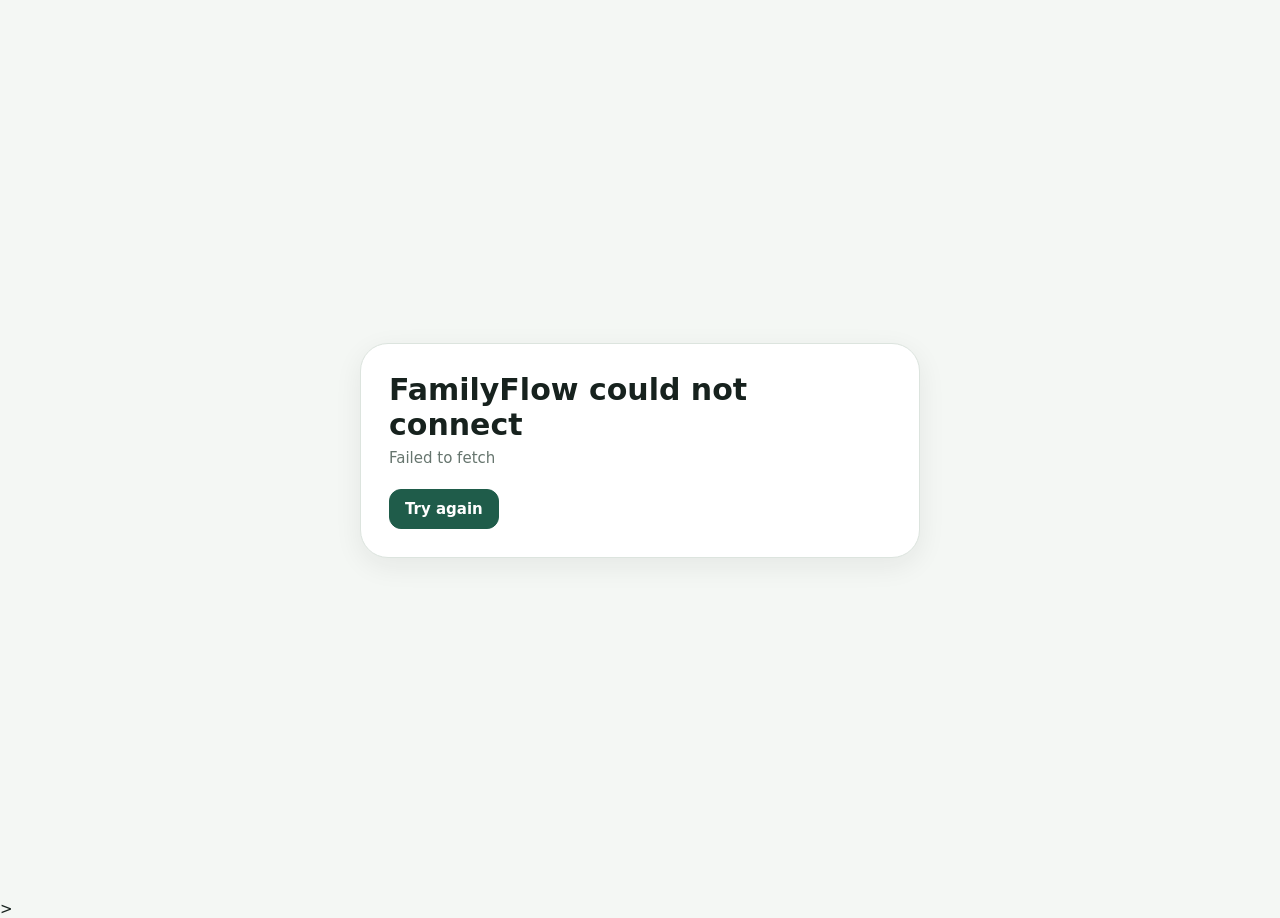
==== docs/index.html @ eef1bbb7 "Connect FamilyFlow to Supabase accounts pins and points" ====
<!doctype html>
<html lang="en">
<head>
<meta charset="utf-8">
<meta name="viewport" content="width=device-width,initial-scale=1,viewport-fit=cover">
<meta name="theme-color" content="#1f5c4a">
<meta name="description" content="FamilyFlow — family tasks, rewards and planning.">
<title>FamilyFlow</title>
<style>
:root{--bg:#f4f7f4;--card:#fff;--soft:#e8eee9;--text:#17221e;--muted:#66756e;--line:#dce4de;--brand:#1f5c4a;--brand2:#dcebe4;--danger:#b43a30;--warn:#a56b08;--shadow:0 8px 28px #17221e12;--r:18px}
[data-theme=dark]{--bg:#0e1613;--card:#16211d;--soft:#1e2c27;--text:#e7eee9;--muted:#9aaba3;--line:#2b3a34;--brand:#65c7a2;--brand2:#193b30;--shadow:0 8px 28px #0008}
*{box-sizing:border-box}body{margin:0;background:var(--bg);color:var(--text);font:15px system-ui,-apple-system,Segoe UI,Roboto,sans-serif}button,input,select,textarea{font:inherit;color:inherit}button{cursor:pointer}a{color:inherit}.app{min-height:100vh}.layout{display:grid;grid-template-columns:250px 1fr;min-height:100vh}.side{background:var(--card);border-right:1px solid var(--line);padding:22px 14px;position:sticky;top:0;height:100vh}.logo{display:flex;align-items:center;gap:10px;font-weight:800;font-size:19px;padding:6px 10px 22px}.logo i{display:grid;place-items:center;width:34px;height:34px;border-radius:11px;background:var(--brand);color:#fff;font-style:normal}.nav{display:grid;gap:5px}.nav button{border:0;background:transparent;padding:12px;border-radius:12px;text-align:left;font-weight:650;color:var(--muted)}.nav button.active,.nav button:hover{background:var(--brand2);color:var(--brand)}.side-bottom{position:absolute;bottom:20px;left:14px;right:14px}.main{width:min(1100px,100%);padding:24px 28px 70px;margin:auto}.mobile-nav{display:none}.top{display:flex;justify-content:space-between;align-items:center;gap:12px;margin-bottom:18px}.title h1{font-size:30px;margin:0}.title p{margin:5px 0;color:var(--muted)}.actions{display:flex;gap:8px;flex-wrap:wrap}.btn{border:1px solid var(--line);background:var(--card);padding:10px 15px;border-radius:12px;font-weight:700}.btn.primary{background:var(--brand);border-color:var(--brand);color:#fff}.btn.ghost{background:transparent}.btn.danger{background:var(--danger);border-color:var(--danger);color:#fff}.grid{display:grid;gap:14px}.stats{grid-template-columns:repeat(4,1fr)}.card{background:var(--card);border:1px solid var(--line);border-radius:var(--r);padding:17px;box-shadow:var(--shadow)}.stat b{display:block;font-size:27px}.stat span{color:var(--muted)}.hero{background:var(--brand);color:#fff;border-radius:24px;padding:24px;display:grid;grid-template-columns:1fr auto;gap:20px;align-items:center;margin-bottom:15px}.hero .btn{background:#fff;color:var(--brand);border-color:#fff;justify-self:start;width:auto;white-space:nowrap}.hero h2{font-size:32px;margin:4px 0}.hero p{color:#d9eee5}.progress{height:10px;background:#ffffff25;border-radius:99px;overflow:hidden;margin-top:15px}.progress i{display:block;height:100%;background:#fff;border-radius:99px}.section{margin-top:24px}.section-head{display:flex;justify-content:space-between;align-items:center;margin-bottom:10px}.section-head h2{font-size:19px;margin:0}.tasks{display:grid;gap:9px}.task{display:grid;grid-template-columns:auto 1fr auto;gap:12px;align-items:start;padding:13px;border:1px solid var(--line);border-left:5px solid var(--c,var(--line));border-radius:15px;background:var(--card)}.task.done{opacity:.65}.task.done .task-name{text-decoration:line-through}.check{width:27px;height:27px;border-radius:50%;border:2px solid var(--muted);background:transparent;color:transparent}.check.on{background:var(--brand);border-color:var(--brand);color:#fff}.task-name{font-weight:750}.desc{color:var(--muted);margin-top:3px}.meta{display:flex;gap:6px;flex-wrap:wrap;margin-top:8px}.badge{font-size:11px;font-weight:750;padding:4px 8px;border-radius:99px;background:var(--soft);color:var(--muted)}.high{background:#f8dfdc;color:#a52e26}.medium{background:#f8ecd1;color:#8a5c08}.low{background:#e2e8f3;color:#405c8e}.over{background:#f8dfdc;color:#a52e26}.task-actions{display:flex;gap:4px}.icon{border:0;background:transparent;padding:7px;border-radius:9px}.icon:hover{background:var(--soft)}.members{grid-template-columns:repeat(3,1fr)}.member{border:1px solid var(--line);border-top:5px solid var(--c);padding:16px;border-radius:15px;background:var(--card)}.member-head{display:flex;gap:11px;align-items:center}.avatar{width:44px;height:44px;border-radius:50%;display:grid;place-items:center;background:var(--c);color:#fff;font-weight:800}.member h3{margin:0}.member small{color:var(--muted)}.member-nums{display:grid;grid-template-columns:1fr 1fr;gap:7px;margin-top:13px}.member-nums span{background:var(--soft);padding:8px;border-radius:10px}.member-nums b{font-size:19px}.member-nums small{display:block}.filters{display:grid;grid-template-columns:2fr repeat(4,1fr);gap:8px;margin-bottom:13px}.input,.select,.textarea{width:100%;padding:11px 12px;border:1px solid var(--line);background:var(--card);border-radius:11px}.textarea{min-height:90px;resize:vertical}.calendar{display:grid;grid-template-columns:repeat(7,1fr);gap:7px}.day{min-height:100px;background:var(--card);border:1px solid var(--line);border-radius:12px;padding:8px}.day strong{display:block}.day.today{outline:2px solid var(--brand)}.mini{font-size:11px;margin-top:6px;padding:5px 6px;border-radius:7px;background:var(--brand2);overflow:hidden;white-space:nowrap;text-overflow:ellipsis}.feed{display:grid;gap:9px}.feed-item{display:flex;gap:10px;padding:11px;border-bottom:1px solid var(--line)}.reward{display:flex;align-items:center;justify-content:space-between;gap:12px}.reward strong{display:block}.reward small{color:var(--muted)}.points{font-size:24px;font-weight:850;color:var(--brand)}.empty{padding:26px;text-align:center;color:var(--muted);border:1px dashed var(--line);border-radius:16px;background:var(--card);font-weight:600}.modal{position:fixed;inset:0;background:#0007;display:grid;place-items:center;padding:15px;z-index:10}.modal>form,.modal>div{width:min(560px,100%);max-height:90vh;overflow:auto;background:var(--card);border-radius:20px;padding:20px;box-shadow:0 20px 70px #0006}.modal[hidden]{display:none}.modal-head{display:flex;justify-content:space-between;align-items:center;margin-bottom:15px}.modal h2{margin:0}.fields{display:grid;gap:12px}.row{display:grid;grid-template-columns:1fr 1fr;gap:10px}.label{font-size:13px;font-weight:700;color:var(--muted);display:block;margin-bottom:5px}.modal-foot{display:flex;justify-content:flex-end;gap:8px;margin-top:17px}.toast{position:fixed;bottom:20px;left:50%;transform:translateX(-50%);background:var(--text);color:var(--bg);padding:10px 16px;border-radius:99px;z-index:20;font-weight:700}.profile-screen{min-height:100vh;display:grid;place-items:center;padding:24px;background:var(--bg)}.profile-box{width:min(560px,100%);background:var(--card);border:1px solid var(--line);border-radius:28px;padding:28px;box-shadow:var(--shadow)}.profile-brand{display:flex;align-items:center;gap:10px;font-weight:850;font-size:22px;margin-bottom:28px}.profile-brand i{display:grid;place-items:center;width:42px;height:42px;border-radius:13px;background:var(--brand);color:#fff;font-style:normal}.profile-box h1{font-size:30px;margin:0 0 7px}.profile-box>p{color:var(--muted);margin:0 0 22px}.profile-grid{display:grid;grid-template-columns:repeat(2,1fr);gap:10px}.profile-choice{border:1px solid var(--line);background:var(--card);border-radius:18px;padding:14px;text-align:left;display:flex;align-items:center;gap:12px}.profile-choice:hover{border-color:var(--brand);background:var(--brand2)}.profile-choice .avatar{flex:0 0 46px}.profile-choice b{display:block}.profile-choice small{color:var(--muted)}.current-member{display:inline-flex;align-items:center;gap:7px;padding:7px 10px;border:1px solid var(--line);border-radius:999px;background:var(--card);font-weight:750}.current-member .avatar{width:28px;height:28px;font-size:12px}.profile-switch{border:0;background:transparent;color:var(--brand);font-weight:750;padding:5px}.hide{display:none!important}
@media(max-width:850px){.layout{display:block}.side{display:none}.main{padding:16px 14px 90px}.mobile-nav{display:grid;position:fixed;bottom:0;left:0;right:0;z-index:8;grid-template-columns:repeat(5,1fr);background:var(--card);border-top:1px solid var(--line);padding:6px}.mobile-nav button{border:0;background:transparent;color:var(--muted);padding:8px 2px;font-size:11px;font-weight:700}.mobile-nav button.active{color:var(--brand)}.stats{grid-template-columns:1fr 1fr}.members{grid-template-columns:1fr 1fr}.filters{grid-template-columns:1fr 1fr}.filters input{grid-column:1/-1}.hero{grid-template-columns:1fr}.calendar{grid-template-columns:repeat(2,1fr)}.day{min-height:85px}.title h1{font-size:25px}.task{grid-template-columns:auto 1fr}.task-actions{grid-column:2}.row{grid-template-columns:1fr}}
@media(max-width:520px){.members{grid-template-columns:1fr}.stats{grid-template-columns:1fr 1fr}.hero h2{font-size:26px}.calendar{grid-template-columns:1fr 1fr}.top{align-items:flex-start}}
</style>
</head>
<body>
<div id="app"></div>
<div id="modal" class="modal" hidden></div>
<div id="toast" class="toast hide"></div>
<script>
(()=> {
  const SB_URL='https://jsjiysgwymeuugjipyil.supabase.co';
  const SB_KEY='sb_publishable_NGo65OXNEWzmJqSBy9KGuw_kwFQMDAq';
  const SESSION_KEY='familyflow-session';
  const peopleColors=['#2d7a61','#b85b50','#4c6f9f','#8b6a32','#76559a','#3f8290'];
  const nav=[['dashboard','⌂','Dashboard'],['tasks','✓','Tasks'],['family','♧','Family'],['stats','★','Achievements'],['settings','⚙','Settings']];
  let view=location.hash.slice(2)||'dashboard', data=null, members=[], current=null, filter={q:'',status:'all'}, loading=false;

  async function rpc(name,args){
    const r=await fetch(SB_URL+'/rest/v1/rpc/'+name,{method:'POST',headers:{apikey:SB_KEY,'Content-Type':'application/json'},body:JSON.stringify(args||{})});
    const j=await r.json().catch(()=>({}));
    if(!r.ok) throw new Error(j.message||j.error_description||j.hint||'Request failed');
    return j;
  }
  function esc(v){return String(v==null?'':v).replace(/[&<>"]/g,ch=>({'&':'&amp;','<':'&lt;','>':'&gt;','"':'&quot;'}[ch]))}
  function showToast(s){const t=document.getElementById('toast');t.textContent=s;t.classList.remove('hide');setTimeout(()=>t.classList.add('hide'),2800)}
  function avatar(name,i){return '<span class="avatar" style="--c:'+peopleColors[i%peopleColors.length]+'">'+esc((name||'?')[0])+'</span>'}
  function memberById(id){return members.find(x=>x.id===id)||{id:'',name:'Unknown',initialized:false}}
  function fmtDate(v){return v?new Date(v).toLocaleDateString(undefined,{month:'short',day:'numeric',year:'numeric'}):'No date'}
  function today(){return new Date().toISOString().slice(0,10)}
  function getToken(){return sessionStorage.getItem(SESSION_KEY)}
  function setToken(t){if(t)sessionStorage.setItem(SESSION_KEY,t);else sessionStorage.removeItem(SESSION_KEY)}
  async function loadMembers(){members=await rpc('ff_list_members',{});}
  async function loadDashboard(){data=await rpc('ff_dashboard',{p_token:getToken()});current=data.member}
  function go(v){view=v;location.hash='#/'+v;render()}

  function profileScreen(){
    return '<main class="profile-screen"><section class="profile-box"><div class="profile-brand"><i>✓</i>FamilyFlow</div><h1>Who is using FamilyFlow?</h1><p>Select your profile. Your account has its own PIN, points, achievements and task history.</p><div class="profile-grid">'+members.map((m,i)=>'<button class="profile-choice" data-member="'+m.id+'">'+avatar(m.name,i)+'<span><b>'+esc(m.name)+'</b><small>'+(m.initialized?'Enter PIN to sign in':'Create your PIN')+'</small></span></button>').join('')+'</div></section></main>';
  }
  function pinScreen(m){
    const first=!m.initialized;
    return '<main class="profile-screen"><section class="profile-box"><button class="btn ghost" data-act="back-members">← Change member</button><div class="profile-brand" style="margin-top:18px">'+avatar(m.name,members.indexOf(m))+'<span>'+esc(m.name)+'</span></div><h1>'+(first?'Create your PIN':'Enter your PIN')+'</h1><p>'+(first?'Choose a 4–8 digit PIN. You will start with 50 points.':'Enter your personal PIN to open your FamilyFlow account.')+'</p><form id="pinform"><input class="input" name="pin" type="password" inputmode="numeric" pattern="[0-9]{4,8}" minlength="4" maxlength="8" autocomplete="'+(first?'new-password':'current-password')+'" placeholder="4–8 digit PIN" required><div class="modal-foot"><button class="btn primary">'+(first?'Create account':'Log in')+'</button></div></form></section></main>';
  }

  function taskCard(t,actions){
    const ass=memberById(t.assignee_id), asg=memberById(t.assigner_id), i=Math.max(0,members.findIndex(m=>m.id===t.assignee_id));
    const done=t.status==='completed', rejected=t.status==='rejected';
    return '<article class="task '+(done||rejected?'done':'')+'" style="--c:'+peopleColors[i]+'"><div class="check '+(done?'on':'')+'">'+(done?'✓':rejected?'×':'')+'</div><div><div class="task-name">'+esc(t.title)+'</div>'+(t.description?'<div class="desc">'+esc(t.description)+'</div>':'')+'<div class="meta"><span class="badge">'+esc(t.priority||'medium')+'</span><span class="badge">'+esc(t.category||'General')+'</span><span class="badge">From: '+esc(asg.name)+'</span><span class="badge">To: '+esc(ass.name)+'</span>'+(t.due_date?'<span class="badge">'+esc(t.due_date)+'</span>':'')+(done?'<span class="badge">Completed</span>':'')+(rejected?'<span class="badge">Rejected</span>':'')+'</div></div>'+(actions||'')+'</article>';
  }

  function dashboard(){
    const mine=data.assigned_to_me||[], assigned=data.assigned_by_me||[], hist=data.history||[], a=data.achievements||{}, points=data.member.points||0;
    const completed=a.completed||0, rejected=a.rejected||0, assignedCount=a.assigned||0;
    return '<div class="hero"><div><p>Welcome back, '+esc(data.member.name)+'</p><h2>Your FamilyFlow</h2><p>'+points+' points · '+completed+' completed · '+rejected+' rejected</p><div class="progress"><i style="width:'+Math.min(100,completed*10)+'%"></i></div></div><button class="btn" data-act="add">＋ Assign task</button></div>'+
      '<div class="grid stats"><div class="card stat"><b>'+points+'</b><span>My points</span></div><div class="card stat"><b>'+mine.length+'</b><span>Assigned to me</span></div><div class="card stat"><b>'+assigned.length+'</b><span>Assigned by me</span></div><div class="card stat"><b>'+assignedCount+'</b><span>Total assigned</span></div></div>'+
      '<div class="section"><div class="section-head"><h2>Tasks assigned to me</h2><button class="btn" data-nav="tasks">View all</button></div><div class="tasks">'+(mine.length?mine.map(t=>taskCard(t,'<div class="task-actions"><button class="btn primary" data-act="complete" data-id="'+t.id+'">✓ Done</button><button class="btn danger" data-act="reject" data-id="'+t.id+'">Reject</button></div>')).join(''):'<div class="empty">No tasks are currently assigned to you.</div>')+'</div></div>'+
      '<div class="section"><div class="section-head"><h2>Tasks I assigned</h2></div><div class="tasks">'+(assigned.length?assigned.map(t=>taskCard(t,'<div class="task-actions"><button class="icon" data-act="delete" data-id="'+t.id+'">×</button></div>')).join(''):'<div class="empty">You have not assigned any pending tasks.</div>')+'</div></div>'+
      '<div class="section"><div class="section-head"><h2>My achievements</h2></div><div class="grid stats"><div class="card stat"><b>'+completed+'</b><span>Tasks completed</span></div><div class="card stat"><b>'+rejected+'</b><span>Tasks rejected</span></div><div class="card stat"><b>'+a.finished_points+'</b><span>Points earned from work</span></div><div class="card stat"><b>'+hist.length+'</b><span>History items</span></div></div></div>';
  }

  function tasks(){
    let mine=data.assigned_to_me||[], assigned=data.assigned_by_me||[];
    if(filter.q){const q=filter.q.toLowerCase();mine=mine.filter(t=>t.title.toLowerCase().includes(q));assigned=assigned.filter(t=>t.title.toLowerCase().includes(q))}
    return '<div class="filters"><input class="input" id="search" placeholder="Search your tasks..." value="'+esc(filter.q)+'"><select class="select" id="tasktab"><option value="mine">Assigned to me</option><option value="assigned">Assigned by me</option></select></div><div id="tasklist"></div>';
  }
  function family(){
    return '<div class="grid members">'+members.map((m,i)=>'<div class="member" style="--c:'+peopleColors[i%peopleColors.length]+'"><div class="member-head">'+avatar(m.name,i)+'<div><h3>'+esc(m.name)+'</h3><small>'+(m.id===current.id?'Current member':'Family member')+'</small></div></div><div class="member-nums"><span><b>'+(m.id===current.id?data.member.points:'—')+'</b><small>points</small></span><span><b>'+(m.id===current.id?(data.achievements?.completed||0):'—')+'</b><small>completed</small></span></div></div>').join('')+'</div>';
  }
  function stats(){
    const a=data.achievements||{},tx=data.transactions||[];
    return '<div class="grid stats"><div class="card stat"><b>'+data.member.points+'</b><span>Current points</span></div><div class="card stat"><b>'+(a.completed||0)+'</b><span>Completed</span></div><div class="card stat"><b>'+(a.rejected||0)+'</b><span>Rejected</span></div><div class="card stat"><b>'+(a.finished_points||0)+'</b><span>Earned from tasks</span></div></div><div class="section"><div class="section-head"><h2>Points history</h2></div><div class="card feed">'+(tx.length?tx.map(x=>'<div class="feed-item"><div class="points">'+(x.to_name===current.name?'+':'−')+x.amount+'</div><div><b>'+esc(x.reason==='task_completed'?'Task completed':'Task rejected')+'</b><div class="desc">'+esc(x.from_name||'')+' → '+esc(x.to_name||'')+' · '+fmtDate(x.created_at)+'</div></div></div>').join(''):'<div class="empty">No points transactions yet.</div>')+'</div></div>';
  }
  function settings(){return '<div class="grid"><div class="card"><h2>Account</h2><p class="desc">Signed in as <b>'+esc(current.name)+'</b>.</p><button class="btn danger" data-act="logout">Log out</button></div><div class="card"><h2>Security</h2><p class="desc">Your PIN is stored as a secure hash in the backend. It is never displayed here.</p></div><div class="card"><h2>Family profiles</h2><p class="desc">Occupation/profession descriptions remain removed.</p></div></div>'}

  function shell(body){
    const ci=Math.max(0,members.findIndex(m=>m.id===current.id));
    return '<div class="layout"><aside class="side"><div class="logo"><i>✓</i>FamilyFlow</div><div class="nav">'+nav.map(n=>'<button class="'+(view===n[0]?'active':'')+'" data-nav="'+n[0]+'">'+n[1]+' &nbsp; '+n[2]+'</button>').join('')+'</div><div class="side-bottom"><button class="btn primary" style="width:100%" data-act="add">＋ Assign task</button></div></aside><main class="main"><header class="top"><div class="title"><h1>'+(nav.find(n=>n[0]===view)||nav[0])[2]+'</h1><p>'+new Date().toLocaleDateString(undefined,{weekday:'long',month:'long',day:'numeric'})+'</p></div><div class="actions"><div class="current-member">'+avatar(current.name,ci)+'<span>'+esc(current.name)+'</span><button class="profile-switch" data-act="switch-member">Switch</button></div><button class="btn" data-act="theme">☾</button><button class="btn primary" data-act="add">＋ Assign task</button></div></header>'+body+'</main></div><nav class="mobile-nav">'+nav.map(n=>'<button class="'+(view===n[0]?'active':'')+'" data-nav="'+n[0]+'">'+n[1]+'<br>'+n[2]+'</button>').join('')+'</nav>';
  }

  function render(){
    if(!members.length){document.getElementById('app').innerHTML='<main class="profile-screen"><section class="profile-box"><h1>Loading FamilyFlow…</h1></section></main>';return}
    if(!getToken()){document.getElementById('app').innerHTML=current&&current._pinScreen?pinScreen(current):profileScreen();return}
    document.documentElement.dataset.theme=localStorage.getItem('familyflow-theme')==='dark'?'dark':'light';
    let body=view==='dashboard'?dashboard():view==='tasks'?tasks():view==='family'?family():view==='stats'?stats():settings();
    document.getElementById('app').innerHTML=shell(body);
    if(view==='tasks')renderTaskList();
  }
  function renderTaskList(){
    const el=document.getElementById('tasklist'),tab=document.getElementById('tasktab');if(!el)return;
    let arr=tab&&tab.value==='assigned'?(data.assigned_by_me||[]):(data.assigned_to_me||[]);
    if(filter.q){const q=filter.q.toLowerCase();arr=arr.filter(t=>(t.title||'').toLowerCase().includes(q))}
    el.innerHTML='<div class="tasks">'+(arr.length?arr.map(t=>taskCard(t,tab&&tab.value==='mine'?'<div class="task-actions"><button class="btn primary" data-act="complete" data-id="'+t.id+'">✓ Done</button><button class="btn danger" data-act="reject" data-id="'+t.id+'">Reject</button></div>':'')).join(''):'<div class="empty">No matching tasks.</div>')+'</div>';
  }

  function modal(){
    const opts=members.filter(m=>m.id!==current.id).map(m=>'<option value="'+m.id+'">'+esc(m.name)+'</option>').join('');
    document.getElementById('modal').innerHTML='<form id="taskform"><div class="modal-head"><h2>Assign a task</h2><button type="button" class="icon" data-act="close">×</button></div><div class="fields"><div><label class="label">Task title</label><input class="input" name="title" required></div><div><label class="label">Description</label><textarea class="textarea" name="description"></textarea></div><div class="row"><div><label class="label">Assign to</label><select class="select" name="assignee" required>'+opts+'</select></div><div><label class="label">Priority</label><select class="select" name="priority"><option>high</option><option selected>medium</option><option>low</option></select></div></div><div class="row"><div><label class="label">Due date</label><input class="input" type="date" name="due" value="'+today()+'"></div><div><label class="label">Category</label><select class="select" name="category"><option>Chores</option><option>School</option><option>Study</option><option>Home</option><option>Shopping</option><option>Other</option></select></div></div><div class="card"><b>Point rule</b><div class="desc">Completing this task transfers 10 points from you to the member who completes it. Rejecting transfers 10 points from the rejecting member back to you.</div></div></div><div class="modal-foot"><button type="button" class="btn" data-act="close">Cancel</button><button class="btn primary">Assign task</button></div></form>';
    document.getElementById('modal').hidden=false;
  }

  document.addEventListener('click',async e=>{
    const pc=e.target.closest('[data-member]');
    if(pc){current=members.find(m=>m.id===pc.dataset.member);current._pinScreen=true;render();return}
    const navb=e.target.closest('[data-nav]');if(navb){go(navb.dataset.nav);return}
    const b=e.target.closest('[data-act]');if(!b)return;
    const a=b.dataset.act,id=b.dataset.id;
    try{
      if(a==='back-members'){current=null;render()}
      else if(a==='close'){document.getElementById('modal').hidden=true}
      else if(a==='add'){modal()}
      else if(a==='switch-member'){setToken(null);current=null;data=null;render()}
      else if(a==='logout'){await rpc('ff_logout',{p_token:getToken()});setToken(null);current=null;data=null;render()}
      else if(a==='theme'){const d=document.documentElement.dataset.theme==='dark'?'light':'dark';localStorage.setItem('familyflow-theme',d);render()}
      else if(a==='complete'){if(!confirm('Complete this task? 10 points will move from the person who assigned it to you.'))return;await rpc('ff_complete_task',{p_token:getToken(),p_task_id:id});await loadDashboard();render();showToast('Task completed — 10 points added to you.')}
      else if(a==='reject'){if(!confirm('Reject this task? You will give 10 points to the person who assigned it.'))return;await rpc('ff_reject_task',{p_token:getToken(),p_task_id:id});await loadDashboard();render();showToast('Task rejected — 10 points transferred.')}
      else if(a==='delete'){if(!confirm('Delete this pending task?'))return;await rpc('ff_delete_task',{p_token:getToken(),p_task_id:id});await loadDashboard();render();showToast('Task deleted.')}
    }catch(err){showToast(err.message)}
  });

  document.addEventListener('submit',async e=>{
    if(e.target.id==='pinform'){
      e.preventDefault();const pin=String(new FormData(e.target).get('pin')).trim();
      try{const r=current._pinScreen&&current.initialized?await rpc('ff_login_member',{p_member_id:current.id,p_pin:pin}):current._pinScreen?await rpc('ff_register_member',{p_member_id:current.id,p_pin:pin}):null;setToken(r.token);current=r.member;delete current._pinScreen;await loadDashboard();render();showToast(r.member.points===50?'Welcome — 50 starting points added.':'Welcome back!')}catch(err){showToast(err.message)}
    }
    if(e.target.id==='taskform'){
      e.preventDefault();const f=new FormData(e.target);
      try{await rpc('ff_create_task',{p_token:getToken(),p_title:String(f.get('title')).trim(),p_description:String(f.get('description')||''),p_assignee_id:String(f.get('assignee')),p_due_date:String(f.get('due')||'')||null,p_priority:String(f.get('priority')),p_category:String(f.get('category'))});document.getElementById('modal').hidden=true;await loadDashboard();render();showToast('Task assigned.')}catch(err){showToast(err.message)}
    }
  });

  document.addEventListener('input',e=>{if(e.target.id==='search'){filter.q=e.target.value;renderTaskList()}})
  document.addEventListener('change',e=>{if(e.target.id==='tasktab')renderTaskList()});
  window.addEventListener('hashchange',()=>{view=location.hash.slice(2)||'dashboard';render()});

  (async()=>{
    try{
      await loadMembers();
      const token=getToken();
      if(token){try{await loadDashboard()}catch(e){setToken(null);data=null;current=null}}
      render();
    }catch(e){document.getElementById('app').innerHTML='<main class="profile-screen"><section class="profile-box"><h1>FamilyFlow could not connect</h1><p class="desc">'+esc(e.message)+'</p><button class="btn primary" onclick="location.reload()">Try again</button></section></main>'}
  })();
})();
</script>>
</body>
</html>
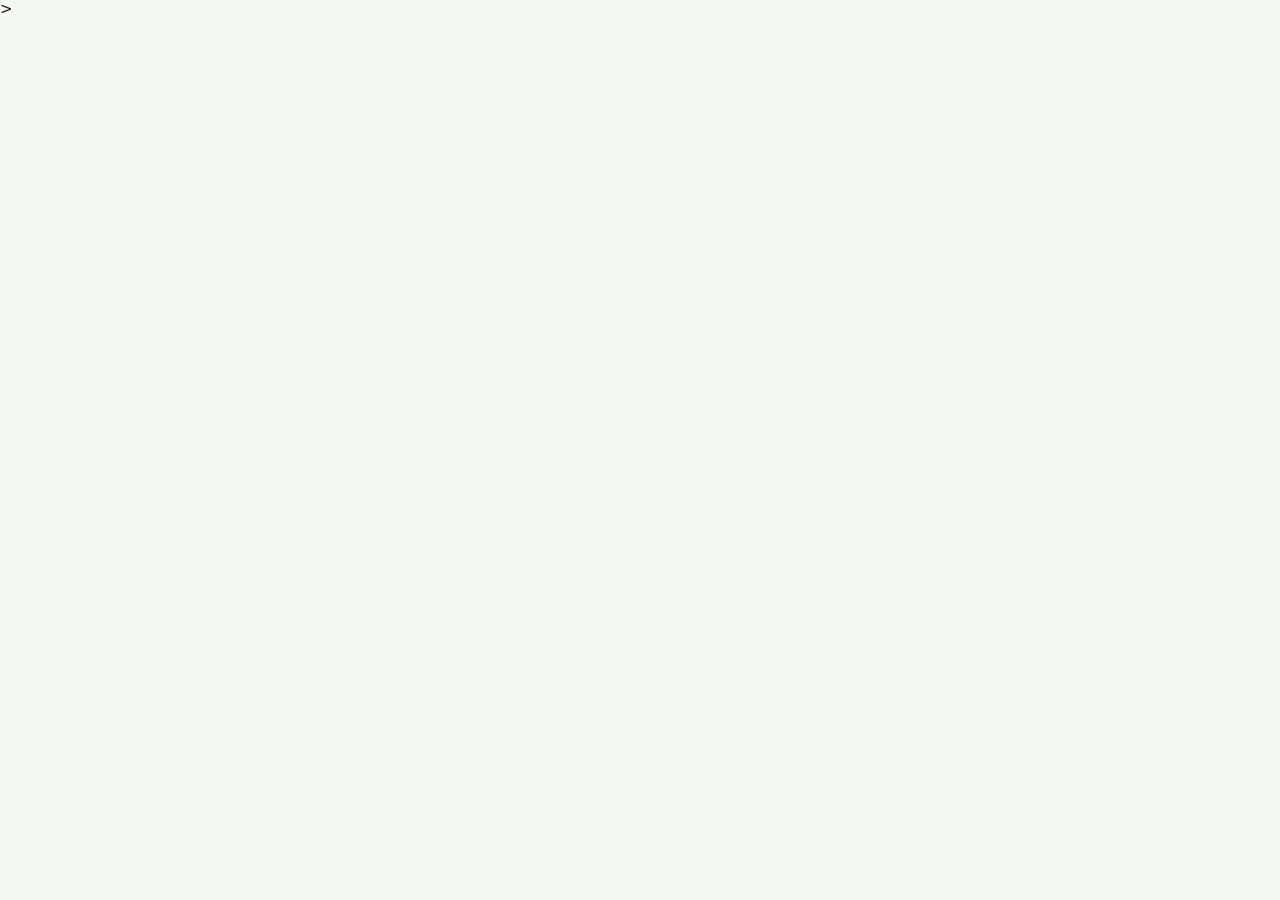
==== commit 941de2e9: "Add FamilyFlow rewards store and task difficulty points" ====
--- a/docs/index.html
+++ b/docs/index.html
@@ -24,7 +24,7 @@
   const SB_KEY='sb_publishable_NGo65OXNEWzmJqSBy9KGuw_kwFQMDAq';
   const SESSION_KEY='familyflow-session';
   const peopleColors=['#2d7a61','#b85b50','#4c6f9f','#8b6a32','#76559a','#3f8290'];
-  const nav=[['dashboard','⌂','Dashboard'],['tasks','✓','Tasks'],['family','♧','Family'],['stats','★','Achievements'],['settings','⚙','Settings']];
+  const nav=[['dashboard','⌂','Dashboard'],['tasks','✓','Tasks'],['rewards','🎁','Rewards'],['family','♧','Family'],['stats','★','Achievements'],['settings','⚙','Settings']];
   let view=location.hash.slice(2)||'dashboard', data=null, members=[], current=null, filter={q:'',status:'all'}, loading=false;
 
   async function rpc(name,args){
@@ -56,7 +56,7 @@
   function taskCard(t,actions){
     const ass=memberById(t.assignee_id), asg=memberById(t.assigner_id), i=Math.max(0,members.findIndex(m=>m.id===t.assignee_id));
     const done=t.status==='completed', rejected=t.status==='rejected';
-    return '<article class="task '+(done||rejected?'done':'')+'" style="--c:'+peopleColors[i]+'"><div class="check '+(done?'on':'')+'">'+(done?'✓':rejected?'×':'')+'</div><div><div class="task-name">'+esc(t.title)+'</div>'+(t.description?'<div class="desc">'+esc(t.description)+'</div>':'')+'<div class="meta"><span class="badge">'+esc(t.priority||'medium')+'</span><span class="badge">'+esc(t.category||'General')+'</span><span class="badge">From: '+esc(asg.name)+'</span><span class="badge">To: '+esc(ass.name)+'</span>'+(t.due_date?'<span class="badge">'+esc(t.due_date)+'</span>':'')+(done?'<span class="badge">Completed</span>':'')+(rejected?'<span class="badge">Rejected</span>':'')+'</div></div>'+(actions||'')+'</article>';
+    return '<article class="task '+(done||rejected?'done':'')+'" style="--c:'+peopleColors[i]+'"><div class="check '+(done?'on':'')+'">'+(done?'✓':rejected?'×':'')+'</div><div><div class="task-name">'+esc(t.title)+'</div>'+(t.description?'<div class="desc">'+esc(t.description)+'</div>':'')+'<div class="meta"><span class="badge">'+esc(t.difficulty||'medium')+'</span><span class="badge">'+esc(t.reward_points||30)+' pts</span><span class="badge">'+esc(t.category||'General')+'</span><span class="badge">From: '+esc(asg.name)+'</span><span class="badge">To: '+esc(ass.name)+'</span>'+(t.due_date?'<span class="badge">'+esc(t.due_date)+'</span>':'')+(done?'<span class="badge">Completed</span>':'')+(rejected?'<span class="badge">Rejected</span>':'')+'</div></div>'+(actions||'')+'</article>';
   }
 
   function dashboard(){
@@ -66,6 +66,7 @@
       '<div class="grid stats"><div class="card stat"><b>'+points+'</b><span>My points</span></div><div class="card stat"><b>'+mine.length+'</b><span>Assigned to me</span></div><div class="card stat"><b>'+assigned.length+'</b><span>Assigned by me</span></div><div class="card stat"><b>'+assignedCount+'</b><span>Total assigned</span></div></div>'+
       '<div class="section"><div class="section-head"><h2>Tasks assigned to me</h2><button class="btn" data-nav="tasks">View all</button></div><div class="tasks">'+(mine.length?mine.map(t=>taskCard(t,'<div class="task-actions"><button class="btn primary" data-act="complete" data-id="'+t.id+'">✓ Done</button><button class="btn danger" data-act="reject" data-id="'+t.id+'">Reject</button></div>')).join(''):'<div class="empty">No tasks are currently assigned to you.</div>')+'</div></div>'+
       '<div class="section"><div class="section-head"><h2>Tasks I assigned</h2></div><div class="tasks">'+(assigned.length?assigned.map(t=>taskCard(t,'<div class="task-actions"><button class="icon" data-act="delete" data-id="'+t.id+'">×</button></div>')).join(''):'<div class="empty">You have not assigned any pending tasks.</div>')+'</div></div>'+
+      '<div class="section"><div class="section-head"><h2>Rewards</h2><button class="btn" data-nav="rewards">Open reward store</button></div><div class="card"><b>Spend your points on real-life rewards.</b><div class="desc">Choose movie night, extra gaming time, dessert, dinner, outings and more.</div></div></div>'+
       '<div class="section"><div class="section-head"><h2>My achievements</h2></div><div class="grid stats"><div class="card stat"><b>'+completed+'</b><span>Tasks completed</span></div><div class="card stat"><b>'+rejected+'</b><span>Tasks rejected</span></div><div class="card stat"><b>'+a.finished_points+'</b><span>Points earned from work</span></div><div class="card stat"><b>'+hist.length+'</b><span>History items</span></div></div></div>';
   }
 
@@ -77,9 +78,18 @@
   function family(){
     return '<div class="grid members">'+members.map((m,i)=>'<div class="member" style="--c:'+peopleColors[i%peopleColors.length]+'"><div class="member-head">'+avatar(m.name,i)+'<div><h3>'+esc(m.name)+'</h3><small>'+(m.id===current.id?'Current member':'Family member')+'</small></div></div><div class="member-nums"><span><b>'+(m.id===current.id?data.member.points:'—')+'</b><small>points</small></span><span><b>'+(m.id===current.id?(data.achievements?.completed||0):'—')+'</b><small>completed</small></span></div></div>').join('')+'</div>';
   }
+  function rewards(){
+    const rs=data.rewards||[], mine=data.my_redemptions||[], pending=data.pending_redemptions||[], pts=data.member.points||0;
+    const weekly=data.achievements?.weekly_completed||0, streak=data.achievements?.streak||0;
+    return '<div class="card" style="margin-bottom:14px"><div class="section-head"><div><h2 style="margin:0">🎁 Reward Store</h2><div class="desc">Turn your points into real-life family privileges and activities.</div></div>'+(data.member.is_admin?'<button class="btn primary" data-act="add-reward">＋ Add reward</button>':'')+'</div><div class="meta"><span class="badge">'+pts+' points available</span><span class="badge">🔥 '+streak+' day streak</span><span class="badge">🎯 '+weekly+'/5 tasks this week</span></div></div>'+
+      '<div class="grid members">'+(rs.length?rs.map(r=>'<div class="member"><div class="member-head"><div class="avatar" style="--c:var(--brand)">🎁</div><div><h3>'+esc(r.name)+'</h3><small>'+esc(r.category)+'</small></div></div><p class="desc">'+esc(r.description)+'</p><div class="reward"><div class="points">'+r.cost+' pts</div><button class="btn primary" data-act="redeem" data-id="'+r.id+'" '+(pts<r.cost?'disabled':'')+'>'+(pts<r.cost?'Need '+(r.cost-pts)+' more':'Redeem')+'</button></div></div>').join(''):'<div class="empty">No rewards available.</div>')+'</div>'+
+      '<div class="section"><div class="section-head"><h2>Weekly challenge</h2>'+(weekly>=5?'<button class="btn primary" data-act="claim-weekly">Claim +30 pts</button>':'')+'</div><div class="card"><b>Complete 5 tasks this week</b><div class="desc">'+weekly+'/5 completed. Earn a 30 point bonus once per week.</div></div></div>'+
+      (data.member.is_admin&&pending.length?'<div class="section"><div class="section-head"><h2>Reward approvals</h2></div><div class="tasks">'+pending.map(x=>'<article class="task"><div class="check">🎁</div><div><div class="task-name">'+esc(x.member_name)+' wants '+esc(x.reward_name)+'</div><div class="meta"><span class="badge">'+x.cost+' pts</span><span class="badge">Pending</span></div></div><div class="task-actions"><button class="btn primary" data-act="approve-reward" data-id="'+x.id+'">Approve</button><button class="btn danger" data-act="decline-reward" data-id="'+x.id+'">Decline</button></div></article>').join('')+'</div></div>':'')+
+      '<div class="section"><div class="section-head"><h2>My reward history</h2></div><div class="card feed">'+(mine.length?mine.map(x=>'<div class="feed-item"><div class="points">'+x.cost+'</div><div><b>'+esc(x.reward_name)+'</b><div class="desc">'+esc(x.status)+' · '+fmtDate(x.created_at)+'</div></div></div>').join(''):'<div class="empty">You have not redeemed any rewards yet.</div>')+'</div></div>';
+  }
   function stats(){
     const a=data.achievements||{},tx=data.transactions||[];
-    return '<div class="grid stats"><div class="card stat"><b>'+data.member.points+'</b><span>Current points</span></div><div class="card stat"><b>'+(a.completed||0)+'</b><span>Completed</span></div><div class="card stat"><b>'+(a.rejected||0)+'</b><span>Rejected</span></div><div class="card stat"><b>'+(a.finished_points||0)+'</b><span>Earned from tasks</span></div></div><div class="section"><div class="section-head"><h2>Points history</h2></div><div class="card feed">'+(tx.length?tx.map(x=>'<div class="feed-item"><div class="points">'+(x.to_name===current.name?'+':'−')+x.amount+'</div><div><b>'+esc(x.reason==='task_completed'?'Task completed':'Task rejected')+'</b><div class="desc">'+esc(x.from_name||'')+' → '+esc(x.to_name||'')+' · '+fmtDate(x.created_at)+'</div></div></div>').join(''):'<div class="empty">No points transactions yet.</div>')+'</div></div>';
+    return '<div class="grid stats"><div class="card stat"><b>'+data.member.points+'</b><span>Current points</span></div><div class="card stat"><b>'+(a.completed||0)+'</b><span>Completed</span></div><div class="card stat"><b>'+(a.rejected||0)+'</b><span>Rejected</span></div><div class="card stat"><b>'+(a.finished_points||0)+'</b><span>Earned from tasks</span></div></div><div class="section"><div class="section-head"><h2>Points history</h2></div><div class="card feed">'+(tx.length?tx.map(x=>'<div class="feed-item"><div class="points">'+(x.to_name===current.name?'+':'−')+x.amount+'</div><div><b>'+esc(({'task_completed':'Task completed','task_rejected':'Task rejected','reward_redeemed':'Reward reserved','reward_refund':'Reward refunded','weekly_challenge':'Weekly bonus'}[x.reason]||'Points update'))+'</b><div class="desc">'+esc(x.from_name||'')+' → '+esc(x.to_name||'')+' · '+fmtDate(x.created_at)+'</div></div></div>').join(''):'<div class="empty">No points transactions yet.</div>')+'</div></div>';
   }
   function settings(){return '<div class="grid"><div class="card"><h2>Account</h2><p class="desc">Signed in as <b>'+esc(current.name)+'</b>.</p><button class="btn danger" data-act="logout">Log out</button></div><div class="card"><h2>Security</h2><p class="desc">Your PIN is stored as a secure hash in the backend. It is never displayed here.</p></div><div class="card"><h2>Family profiles</h2><p class="desc">Occupation/profession descriptions remain removed.</p></div></div>'}
 
@@ -92,7 +102,7 @@
     if(!members.length){document.getElementById('app').innerHTML='<main class="profile-screen"><section class="profile-box"><h1>Loading FamilyFlow…</h1></section></main>';return}
     if(!getToken()){document.getElementById('app').innerHTML=current&&current._pinScreen?pinScreen(current):profileScreen();return}
     document.documentElement.dataset.theme=localStorage.getItem('familyflow-theme')==='dark'?'dark':'light';
-    let body=view==='dashboard'?dashboard():view==='tasks'?tasks():view==='family'?family():view==='stats'?stats():settings();
+    let body=view==='dashboard'?dashboard():view==='tasks'?tasks():view==='rewards'?rewards():view==='family'?family():view==='stats'?stats():settings();
     document.getElementById('app').innerHTML=shell(body);
     if(view==='tasks')renderTaskList();
   }
@@ -105,7 +115,11 @@
 
   function modal(){
     const opts=members.filter(m=>m.id!==current.id).map(m=>'<option value="'+m.id+'">'+esc(m.name)+'</option>').join('');
-    document.getElementById('modal').innerHTML='<form id="taskform"><div class="modal-head"><h2>Assign a task</h2><button type="button" class="icon" data-act="close">×</button></div><div class="fields"><div><label class="label">Task title</label><input class="input" name="title" required></div><div><label class="label">Description</label><textarea class="textarea" name="description"></textarea></div><div class="row"><div><label class="label">Assign to</label><select class="select" name="assignee" required>'+opts+'</select></div><div><label class="label">Priority</label><select class="select" name="priority"><option>high</option><option selected>medium</option><option>low</option></select></div></div><div class="row"><div><label class="label">Due date</label><input class="input" type="date" name="due" value="'+today()+'"></div><div><label class="label">Category</label><select class="select" name="category"><option>Chores</option><option>School</option><option>Study</option><option>Home</option><option>Shopping</option><option>Other</option></select></div></div><div class="card"><b>Point rule</b><div class="desc">Completing this task transfers 10 points from you to the member who completes it. Rejecting transfers 10 points from the rejecting member back to you.</div></div></div><div class="modal-foot"><button type="button" class="btn" data-act="close">Cancel</button><button class="btn primary">Assign task</button></div></form>';
+    document.getElementById('modal').innerHTML='<form id="taskform"><div class="modal-head"><h2>Assign a task</h2><button type="button" class="icon" data-act="close">×</button></div><div class="fields"><div><label class="label">Task title</label><input class="input" name="title" required></div><div><label class="label">Description</label><textarea class="textarea" name="description"></textarea></div><div class="row"><div><label class="label">Assign to</label><select class="select" name="assignee" required>'+opts+'</select></div><div><label class="label">Task difficulty</label><select class="select" name="difficulty"><option value="small">Small — 10 points</option><option value="medium" selected>Medium — 30 points</option><option value="high">High — 50 points</option></select></div></div><div class="row"><div><label class="label">Due date</label><input class="input" type="date" name="due" value="'+today()+'"></div><div><label class="label">Category</label><select class="select" name="category"><option>Chores</option><option>School</option><option>Study</option><option>Home</option><option>Shopping</option><option>Other</option></select></div></div><div><label class="label">Priority</label><select class="select" name="priority"><option>high</option><option selected>medium</option><option>low</option></select></div><div class="card"><b>Point rule</b><div class="desc">Small tasks are worth 10 points, medium 30, and high 50. Completing transfers the task value from the person who assigned it to the person who completes it.</div></div></div><div class="modal-foot"><button type="button" class="btn" data-act="close">Cancel</button><button class="btn primary">Assign task</button></div></form>';
+    document.getElementById('modal').hidden=false;
+  }
+  function rewardModal(){
+    document.getElementById('modal').innerHTML='<form id="rewardform"><div class="modal-head"><h2>Create a reward</h2><button type="button" class="icon" data-act="close">×</button></div><div class="fields"><div><label class="label">Reward name</label><input class="input" name="name" placeholder="e.g. Pizza night" required></div><div><label class="label">Description</label><textarea class="textarea" name="description" placeholder="What does the member get?"></textarea></div><div class="row"><div><label class="label">Point cost</label><input class="input" type="number" name="cost" min="1" required></div><div><label class="label">Category</label><select class="select" name="category"><option>Fun</option><option>Food</option><option>Gaming</option><option>Privileges</option><option>Outings</option><option>Special</option></select></div></div></div><div class="modal-foot"><button type="button" class="btn" data-act="close">Cancel</button><button class="btn primary">Create reward</button></div></form>';
     document.getElementById('modal').hidden=false;
   }
 
@@ -119,11 +133,16 @@
       if(a==='back-members'){current=null;render()}
       else if(a==='close'){document.getElementById('modal').hidden=true}
       else if(a==='add'){modal()}
+      else if(a==='add-reward'){rewardModal()}
+      else if(a==='redeem'){if(!confirm('Reserve this reward? The points will be deducted now and returned if an admin declines the request.'))return;await rpc('ff_redeem_reward',{p_token:getToken(),p_reward_id:id});await loadDashboard();render();showToast('Reward reserved — waiting for approval.')}
+      else if(a==='approve-reward'){if(!confirm('Approve this reward redemption?'))return;await rpc('ff_decide_redemption',{p_token:getToken(),p_redemption_id:id,p_approve:true});await loadDashboard();render();showToast('Reward approved.')}
+      else if(a==='decline-reward'){if(!confirm('Decline this reward? The points will be returned.'))return;await rpc('ff_decide_redemption',{p_token:getToken(),p_redemption_id:id,p_approve:false});await loadDashboard();render();showToast('Reward declined and points returned.')}
+      else if(a==='claim-weekly'){await rpc('ff_claim_weekly_bonus',{p_token:getToken()});await loadDashboard();render();showToast('Weekly bonus claimed — 30 points added.')}
       else if(a==='switch-member'){setToken(null);current=null;data=null;render()}
       else if(a==='logout'){await rpc('ff_logout',{p_token:getToken()});setToken(null);current=null;data=null;render()}
       else if(a==='theme'){const d=document.documentElement.dataset.theme==='dark'?'light':'dark';localStorage.setItem('familyflow-theme',d);render()}
-      else if(a==='complete'){if(!confirm('Complete this task? 10 points will move from the person who assigned it to you.'))return;await rpc('ff_complete_task',{p_token:getToken(),p_task_id:id});await loadDashboard();render();showToast('Task completed — 10 points added to you.')}
-      else if(a==='reject'){if(!confirm('Reject this task? You will give 10 points to the person who assigned it.'))return;await rpc('ff_reject_task',{p_token:getToken(),p_task_id:id});await loadDashboard();render();showToast('Task rejected — 10 points transferred.')}
+      else if(a==='complete'){if(!confirm('Complete this task? the task's points will move from the person who assigned it to you.'))return;await rpc('ff_complete_task',{p_token:getToken(),p_task_id:id});await loadDashboard();render();showToast('Task completed — points added to you.')}
+      else if(a==='reject'){if(!confirm('Reject this task? You will give 10 points to the person who assigned it.'))return;await rpc('ff_reject_task',{p_token:getToken(),p_task_id:id});await loadDashboard();render();showToast('Task rejected — points transferred.')}
       else if(a==='delete'){if(!confirm('Delete this pending task?'))return;await rpc('ff_delete_task',{p_token:getToken(),p_task_id:id});await loadDashboard();render();showToast('Task deleted.')}
     }catch(err){showToast(err.message)}
   });
@@ -133,9 +152,13 @@
       e.preventDefault();const pin=String(new FormData(e.target).get('pin')).trim();
       try{const r=current._pinScreen&&current.initialized?await rpc('ff_login_member',{p_member_id:current.id,p_pin:pin}):current._pinScreen?await rpc('ff_register_member',{p_member_id:current.id,p_pin:pin}):null;setToken(r.token);current=r.member;delete current._pinScreen;await loadDashboard();render();showToast(r.member.points===50?'Welcome — 50 starting points added.':'Welcome back!')}catch(err){showToast(err.message)}
     }
+    if(e.target.id==='rewardform'){
+      e.preventDefault();const f=new FormData(e.target);
+      try{await rpc('ff_create_reward',{p_token:getToken(),p_name:String(f.get('name')).trim(),p_description:String(f.get('description')||''),p_cost:Number(f.get('cost')),p_category:String(f.get('category'))});document.getElementById('modal').hidden=true;await loadDashboard();render();showToast('Reward created.')}catch(err){showToast(err.message)}
+    }
     if(e.target.id==='taskform'){
       e.preventDefault();const f=new FormData(e.target);
-      try{await rpc('ff_create_task',{p_token:getToken(),p_title:String(f.get('title')).trim(),p_description:String(f.get('description')||''),p_assignee_id:String(f.get('assignee')),p_due_date:String(f.get('due')||'')||null,p_priority:String(f.get('priority')),p_category:String(f.get('category'))});document.getElementById('modal').hidden=true;await loadDashboard();render();showToast('Task assigned.')}catch(err){showToast(err.message)}
+      try{await rpc('ff_create_task',{p_token:getToken(),p_title:String(f.get('title')).trim(),p_description:String(f.get('description')||''),p_assignee_id:String(f.get('assignee')),p_due_date:String(f.get('due')||'')||null,p_priority:String(f.get('priority')),p_category:String(f.get('category')),p_difficulty:String(f.get('difficulty'))});document.getElementById('modal').hidden=true;await loadDashboard();render();showToast('Task assigned.')}catch(err){showToast(err.message)}
     }
   });
 
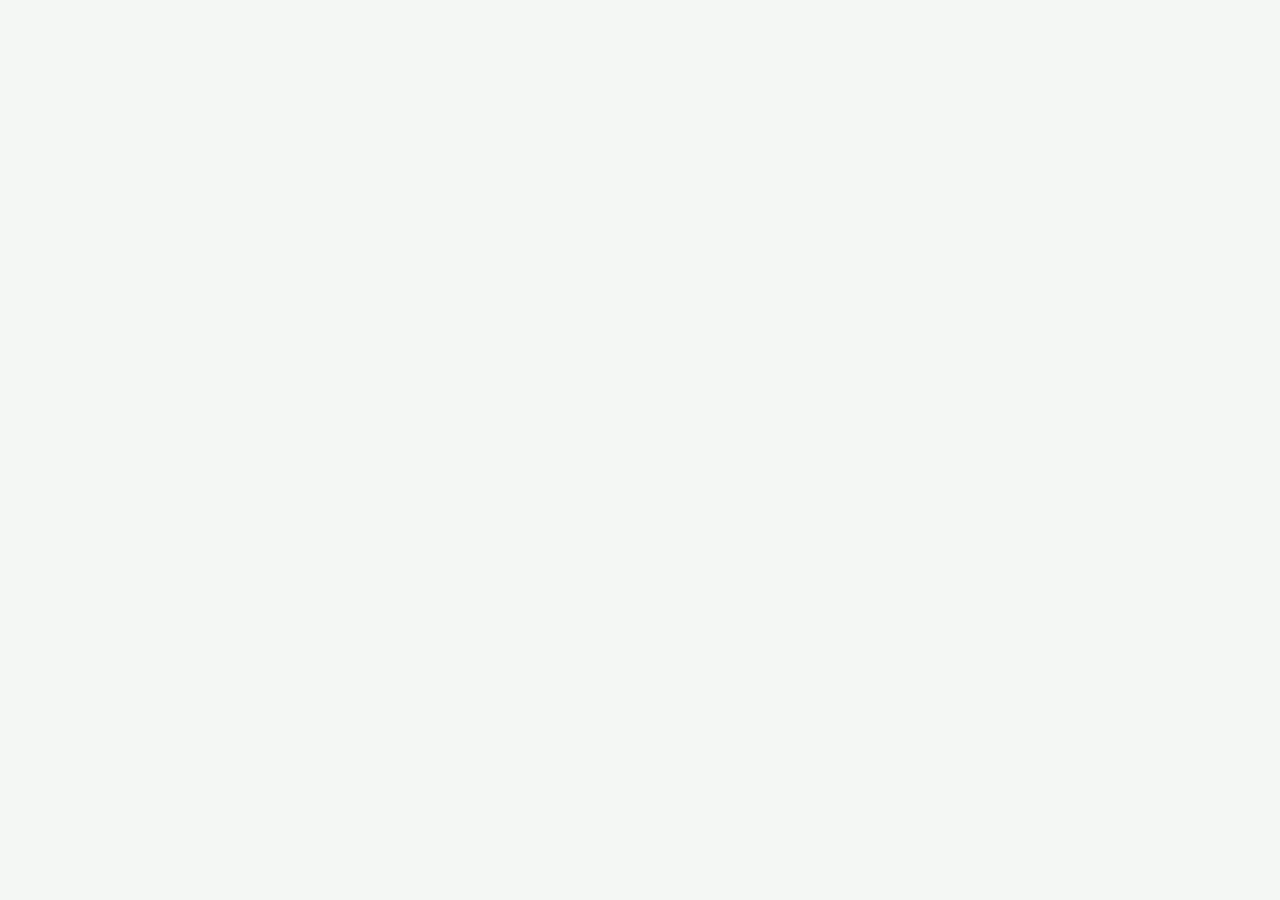
==== commit 3460ff28: "Fix blank page HTML closing tag" ====
--- a/docs/index.html
+++ b/docs/index.html
@@ -115,11 +115,11 @@
 
   function modal(){
     const opts=members.filter(m=>m.id!==current.id).map(m=>'<option value="'+m.id+'">'+esc(m.name)+'</option>').join('');
-    document.getElementById('modal').innerHTML='<form id="taskform"><div class="modal-head"><h2>Assign a task</h2><button type="button" class="icon" data-act="close">×</button></div><div class="fields"><div><label class="label">Task title</label><input class="input" name="title" required></div><div><label class="label">Description</label><textarea class="textarea" name="description"></textarea></div><div class="row"><div><label class="label">Assign to</label><select class="select" name="assignee" required>'+opts+'</select></div><div><label class="label">Task difficulty</label><select class="select" name="difficulty"><option value="small">Small — 10 points</option><option value="medium" selected>Medium — 30 points</option><option value="high">High — 50 points</option></select></div></div><div class="row"><div><label class="label">Due date</label><input class="input" type="date" name="due" value="'+today()+'"></div><div><label class="label">Category</label><select class="select" name="category"><option>Chores</option><option>School</option><option>Study</option><option>Home</option><option>Shopping</option><option>Other</option></select></div></div><div><label class="label">Priority</label><select class="select" name="priority"><option>high</option><option selected>medium</option><option>low</option></select></div><div class="card"><b>Point rule</b><div class="desc">Small tasks are worth 10 points, medium 30, and high 50. Completing transfers the task value from the person who assigned it to the person who completes it.</div></div></div><div class="modal-foot"><button type="button" class="btn" data-act="close">Cancel</button><button class="btn primary">Assign task</button></div></form>';
+    document.getElementById('modal').innerHTML='<form id="taskform"><div class="modal-head"><h2>Assign a task</h2><button type="button" class="icon" data-act="close">×</button></div><div class="fields"><div><label class="label">Task title</label><input class="input" name="title" required></div><div><label class="label">Description</label><textarea class="textarea" name="description"></textarea></div><div class="row"><div><label class="label">Assign to</label><select class="select" name="assignee" required>'+opts+'</select></div><div><label class="label">Task difficulty</label><select class="select" name="difficulty"><option value="small">Small — 10 points</option><option value="medium" selected>Medium — 30 points</option><option value="high">High — 50 points</option></select></div></div><div class="row"><div><label class="label">Due date</label><input class="input" type="date" name="due" value="'+today()+'"></div><div><label class="label">Category</label><select class="select" name="category"><option>Chores</option><option>School</option><option>Study</option><option>Home</option><option>Shopping</option><option>Other</option></select></div></div><div><label class="label">Priority</label><select class="select" name="priority"><option>high</option><option selected>medium</option><option>low</option></select></div><div class="card"><b>Point rule</b><div class="desc">Small tasks are worth 10 points, medium 30, and high 50. Rewards start at 120 points so members need to build up their balance before redeeming. Completing transfers the task value from the person who assigned it to the person who completes it.</div></div></div><div class="modal-foot"><button type="button" class="btn" data-act="close">Cancel</button><button class="btn primary">Assign task</button></div></form>';
     document.getElementById('modal').hidden=false;
   }
   function rewardModal(){
-    document.getElementById('modal').innerHTML='<form id="rewardform"><div class="modal-head"><h2>Create a reward</h2><button type="button" class="icon" data-act="close">×</button></div><div class="fields"><div><label class="label">Reward name</label><input class="input" name="name" placeholder="e.g. Pizza night" required></div><div><label class="label">Description</label><textarea class="textarea" name="description" placeholder="What does the member get?"></textarea></div><div class="row"><div><label class="label">Point cost</label><input class="input" type="number" name="cost" min="1" required></div><div><label class="label">Category</label><select class="select" name="category"><option>Fun</option><option>Food</option><option>Gaming</option><option>Privileges</option><option>Outings</option><option>Special</option></select></div></div></div><div class="modal-foot"><button type="button" class="btn" data-act="close">Cancel</button><button class="btn primary">Create reward</button></div></form>';
+    document.getElementById('modal').innerHTML='<form id="rewardform"><div class="modal-head"><h2>Create a reward</h2><button type="button" class="icon" data-act="close">×</button></div><div class="fields"><div><label class="label">Reward name</label><input class="input" name="name" placeholder="e.g. Pizza night" required></div><div><label class="label">Description</label><textarea class="textarea" name="description" placeholder="What does the member get?"></textarea></div><div class="row"><div><label class="label">Point cost</label><input class="input" type="number" name="cost" min="120" step="10" required></div><div><label class="label">Category</label><select class="select" name="category"><option>Fun</option><option>Food</option><option>Gaming</option><option>Privileges</option><option>Outings</option><option>Special</option></select></div></div></div><div class="modal-foot"><button type="button" class="btn" data-act="close">Cancel</button><button class="btn primary">Create reward</button></div></form>';
     document.getElementById('modal').hidden=false;
   }
 
@@ -175,6 +175,6 @@
     }catch(e){document.getElementById('app').innerHTML='<main class="profile-screen"><section class="profile-box"><h1>FamilyFlow could not connect</h1><p class="desc">'+esc(e.message)+'</p><button class="btn primary" onclick="location.reload()">Try again</button></section></main>'}
   })();
 })();
-</script>>
+</script>
 </body>
 </html>
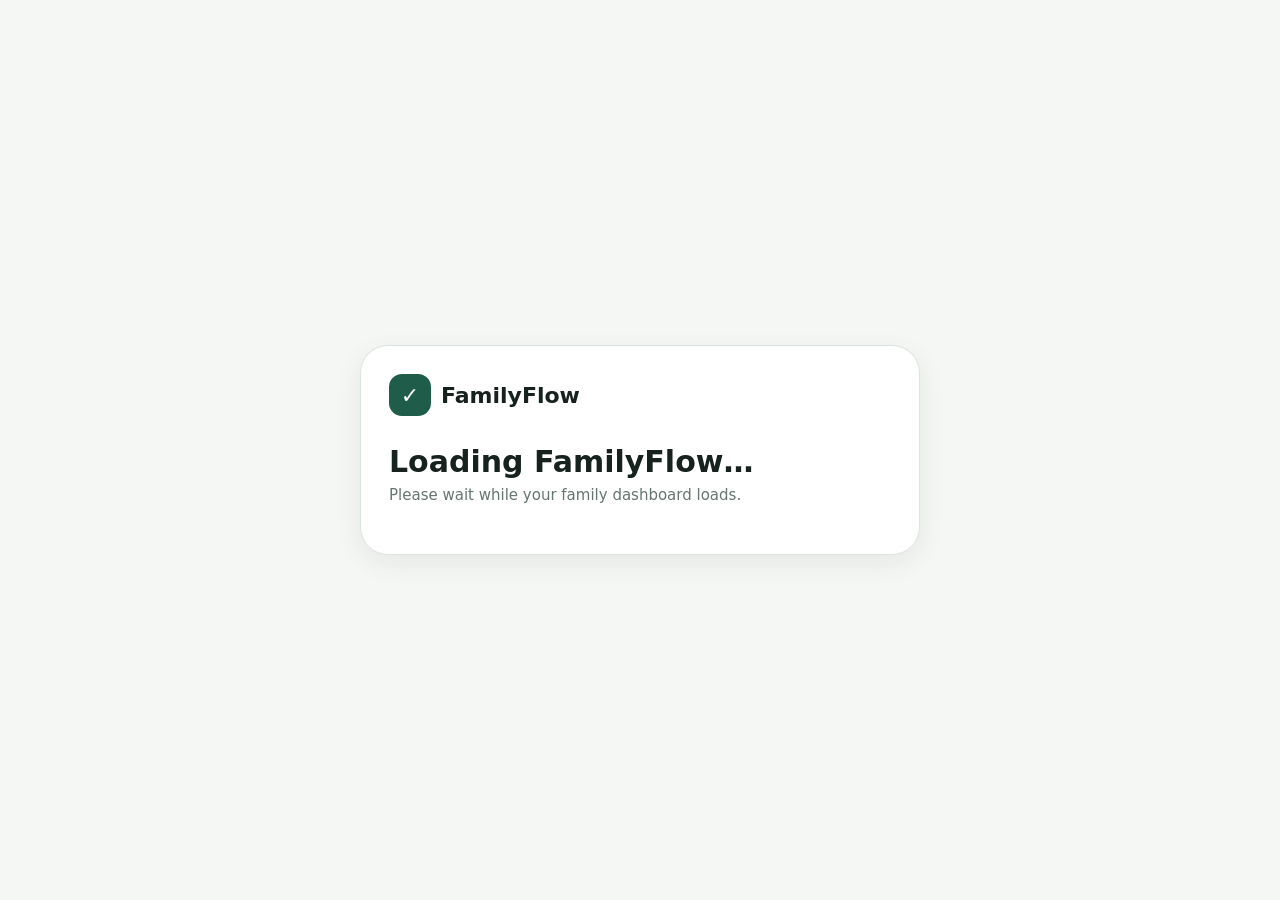
==== commit 2ae901c7: "Add visible loading and runtime error fallback" ====
--- a/docs/index.html
+++ b/docs/index.html
@@ -1,6 +1,7 @@
 <!doctype html>
 <html lang="en">
 <head>
+<!-- GitHub Pages redeploy trigger -->
 <meta charset="utf-8">
 <meta name="viewport" content="width=device-width,initial-scale=1,viewport-fit=cover">
 <meta name="theme-color" content="#1f5c4a">
@@ -15,10 +16,11 @@
 </style>
 </head>
 <body>
-<div id="app"></div>
+<div id="app"><main class="profile-screen"><section class="profile-box"><div class="profile-brand"><i>✓</i>FamilyFlow</div><h1>Loading FamilyFlow…</h1><p>Please wait while your family dashboard loads.</p></section></main></div>
 <div id="modal" class="modal" hidden></div>
 <div id="toast" class="toast hide"></div>
 <script>
+window.addEventListener("error",function(e){var a=document.getElementById("app");if(a&&!a.innerHTML.trim()){a.innerHTML="<main class=\"profile-screen\"><section class=\"profile-box\"><h1>FamilyFlow error</h1><p class=\"desc\">"+String(e.message||"Unable to start the app. Please refresh.")+"</p></section></main>"}});
 (()=> {
   const SB_URL='https://jsjiysgwymeuugjipyil.supabase.co';
   const SB_KEY='sb_publishable_NGo65OXNEWzmJqSBy9KGuw_kwFQMDAq';
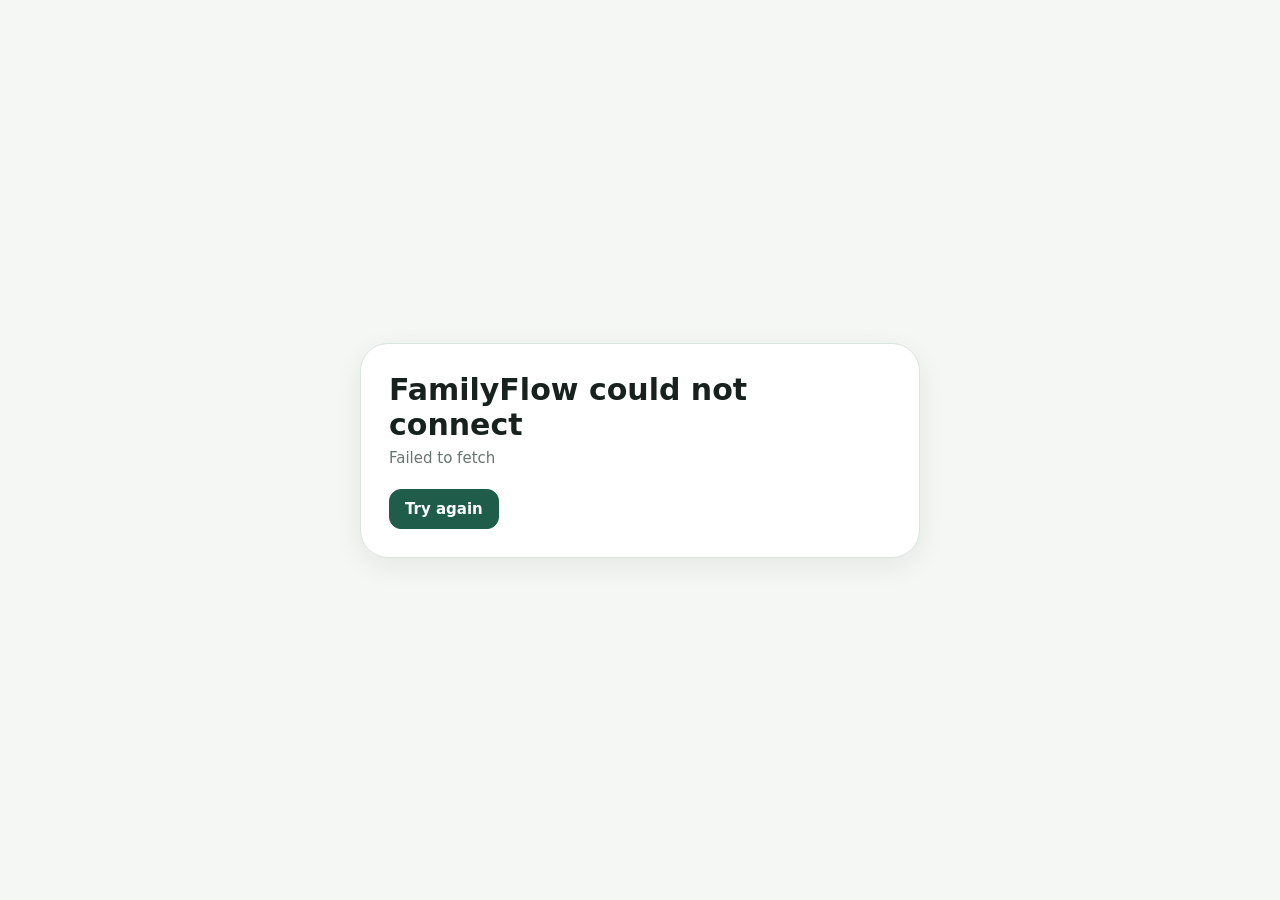
==== commit 2d3018ac: "Fix FamilyFlow JavaScript syntax error" ====
--- a/docs/index.html
+++ b/docs/index.html
@@ -143,7 +143,7 @@
       else if(a==='switch-member'){setToken(null);current=null;data=null;render()}
       else if(a==='logout'){await rpc('ff_logout',{p_token:getToken()});setToken(null);current=null;data=null;render()}
       else if(a==='theme'){const d=document.documentElement.dataset.theme==='dark'?'light':'dark';localStorage.setItem('familyflow-theme',d);render()}
-      else if(a==='complete'){if(!confirm('Complete this task? the task's points will move from the person who assigned it to you.'))return;await rpc('ff_complete_task',{p_token:getToken(),p_task_id:id});await loadDashboard();render();showToast('Task completed — points added to you.')}
+      else if(a==='complete'){if(!confirm('Complete this task? The task points will move from the person who assigned it to you.'))return;await rpc('ff_complete_task',{p_token:getToken(),p_task_id:id});await loadDashboard();render();showToast('Task completed — points added to you.')}
       else if(a==='reject'){if(!confirm('Reject this task? You will give 10 points to the person who assigned it.'))return;await rpc('ff_reject_task',{p_token:getToken(),p_task_id:id});await loadDashboard();render();showToast('Task rejected — points transferred.')}
       else if(a==='delete'){if(!confirm('Delete this pending task?'))return;await rpc('ff_delete_task',{p_token:getToken(),p_task_id:id});await loadDashboard();render();showToast('Task deleted.')}
     }catch(err){showToast(err.message)}
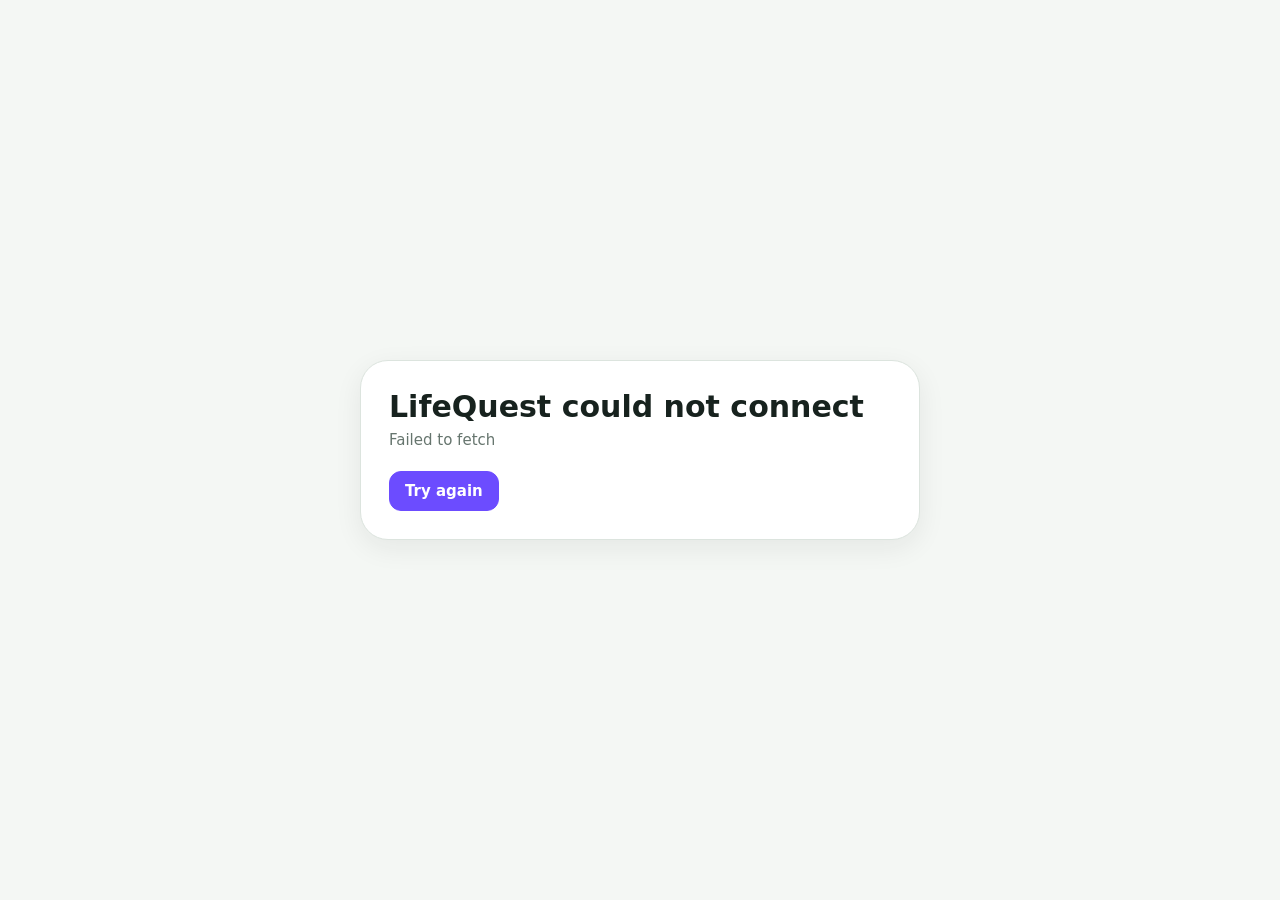
==== commit bf4df8de: "Transform FamilyFlow into LifeQuest gamified dashboard" ====
--- a/docs/index.html
+++ b/docs/index.html
@@ -5,26 +5,26 @@
 <meta charset="utf-8">
 <meta name="viewport" content="width=device-width,initial-scale=1,viewport-fit=cover">
 <meta name="theme-color" content="#1f5c4a">
-<meta name="description" content="FamilyFlow — family tasks, rewards and planning.">
-<title>FamilyFlow</title>
+<meta name="description" content="LifeQuest — turn real life goals into quests, XP and rewards.">
+<title>LifeQuest</title>
 <style>
-:root{--bg:#f4f7f4;--card:#fff;--soft:#e8eee9;--text:#17221e;--muted:#66756e;--line:#dce4de;--brand:#1f5c4a;--brand2:#dcebe4;--danger:#b43a30;--warn:#a56b08;--shadow:0 8px 28px #17221e12;--r:18px}
-[data-theme=dark]{--bg:#0e1613;--card:#16211d;--soft:#1e2c27;--text:#e7eee9;--muted:#9aaba3;--line:#2b3a34;--brand:#65c7a2;--brand2:#193b30;--shadow:0 8px 28px #0008}
+:root{--bg:#f4f7f4;--card:#fff;--soft:#e8eee9;--text:#17221e;--muted:#66756e;--line:#dce4de;--brand:#6c4cff;--brand2:#eeeaff;--danger:#b43a30;--warn:#a56b08;--shadow:0 8px 28px #17221e12;--r:18px}
+[data-theme=dark]{--bg:#0e1613;--card:#16211d;--soft:#1e2c27;--text:#e7eee9;--muted:#9aaba3;--line:#2b3a34;--brand:#a99aff;--brand2:#292246;--shadow:0 8px 28px #0008}
 *{box-sizing:border-box}body{margin:0;background:var(--bg);color:var(--text);font:15px system-ui,-apple-system,Segoe UI,Roboto,sans-serif}button,input,select,textarea{font:inherit;color:inherit}button{cursor:pointer}a{color:inherit}.app{min-height:100vh}.layout{display:grid;grid-template-columns:250px 1fr;min-height:100vh}.side{background:var(--card);border-right:1px solid var(--line);padding:22px 14px;position:sticky;top:0;height:100vh}.logo{display:flex;align-items:center;gap:10px;font-weight:800;font-size:19px;padding:6px 10px 22px}.logo i{display:grid;place-items:center;width:34px;height:34px;border-radius:11px;background:var(--brand);color:#fff;font-style:normal}.nav{display:grid;gap:5px}.nav button{border:0;background:transparent;padding:12px;border-radius:12px;text-align:left;font-weight:650;color:var(--muted)}.nav button.active,.nav button:hover{background:var(--brand2);color:var(--brand)}.side-bottom{position:absolute;bottom:20px;left:14px;right:14px}.main{width:min(1100px,100%);padding:24px 28px 70px;margin:auto}.mobile-nav{display:none}.top{display:flex;justify-content:space-between;align-items:center;gap:12px;margin-bottom:18px}.title h1{font-size:30px;margin:0}.title p{margin:5px 0;color:var(--muted)}.actions{display:flex;gap:8px;flex-wrap:wrap}.btn{border:1px solid var(--line);background:var(--card);padding:10px 15px;border-radius:12px;font-weight:700}.btn.primary{background:var(--brand);border-color:var(--brand);color:#fff}.btn.ghost{background:transparent}.btn.danger{background:var(--danger);border-color:var(--danger);color:#fff}.grid{display:grid;gap:14px}.stats{grid-template-columns:repeat(4,1fr)}.card{background:var(--card);border:1px solid var(--line);border-radius:var(--r);padding:17px;box-shadow:var(--shadow)}.stat b{display:block;font-size:27px}.stat span{color:var(--muted)}.hero{background:var(--brand);color:#fff;border-radius:24px;padding:24px;display:grid;grid-template-columns:1fr auto;gap:20px;align-items:center;margin-bottom:15px}.hero .btn{background:#fff;color:var(--brand);border-color:#fff;justify-self:start;width:auto;white-space:nowrap}.hero h2{font-size:32px;margin:4px 0}.hero p{color:#d9eee5}.progress{height:10px;background:#ffffff25;border-radius:99px;overflow:hidden;margin-top:15px}.progress i{display:block;height:100%;background:#fff;border-radius:99px}.section{margin-top:24px}.section-head{display:flex;justify-content:space-between;align-items:center;margin-bottom:10px}.section-head h2{font-size:19px;margin:0}.tasks{display:grid;gap:9px}.task{display:grid;grid-template-columns:auto 1fr auto;gap:12px;align-items:start;padding:13px;border:1px solid var(--line);border-left:5px solid var(--c,var(--line));border-radius:15px;background:var(--card)}.task.done{opacity:.65}.task.done .task-name{text-decoration:line-through}.check{width:27px;height:27px;border-radius:50%;border:2px solid var(--muted);background:transparent;color:transparent}.check.on{background:var(--brand);border-color:var(--brand);color:#fff}.task-name{font-weight:750}.desc{color:var(--muted);margin-top:3px}.meta{display:flex;gap:6px;flex-wrap:wrap;margin-top:8px}.badge{font-size:11px;font-weight:750;padding:4px 8px;border-radius:99px;background:var(--soft);color:var(--muted)}.high{background:#f8dfdc;color:#a52e26}.medium{background:#f8ecd1;color:#8a5c08}.low{background:#e2e8f3;color:#405c8e}.over{background:#f8dfdc;color:#a52e26}.task-actions{display:flex;gap:4px}.icon{border:0;background:transparent;padding:7px;border-radius:9px}.icon:hover{background:var(--soft)}.members{grid-template-columns:repeat(3,1fr)}.member{border:1px solid var(--line);border-top:5px solid var(--c);padding:16px;border-radius:15px;background:var(--card)}.member-head{display:flex;gap:11px;align-items:center}.avatar{width:44px;height:44px;border-radius:50%;display:grid;place-items:center;background:var(--c);color:#fff;font-weight:800}.member h3{margin:0}.member small{color:var(--muted)}.member-nums{display:grid;grid-template-columns:1fr 1fr;gap:7px;margin-top:13px}.member-nums span{background:var(--soft);padding:8px;border-radius:10px}.member-nums b{font-size:19px}.member-nums small{display:block}.filters{display:grid;grid-template-columns:2fr repeat(4,1fr);gap:8px;margin-bottom:13px}.input,.select,.textarea{width:100%;padding:11px 12px;border:1px solid var(--line);background:var(--card);border-radius:11px}.textarea{min-height:90px;resize:vertical}.calendar{display:grid;grid-template-columns:repeat(7,1fr);gap:7px}.day{min-height:100px;background:var(--card);border:1px solid var(--line);border-radius:12px;padding:8px}.day strong{display:block}.day.today{outline:2px solid var(--brand)}.mini{font-size:11px;margin-top:6px;padding:5px 6px;border-radius:7px;background:var(--brand2);overflow:hidden;white-space:nowrap;text-overflow:ellipsis}.feed{display:grid;gap:9px}.feed-item{display:flex;gap:10px;padding:11px;border-bottom:1px solid var(--line)}.reward{display:flex;align-items:center;justify-content:space-between;gap:12px}.reward strong{display:block}.reward small{color:var(--muted)}.points{font-size:24px;font-weight:850;color:var(--brand)}.empty{padding:26px;text-align:center;color:var(--muted);border:1px dashed var(--line);border-radius:16px;background:var(--card);font-weight:600}.modal{position:fixed;inset:0;background:#0007;display:grid;place-items:center;padding:15px;z-index:10}.modal>form,.modal>div{width:min(560px,100%);max-height:90vh;overflow:auto;background:var(--card);border-radius:20px;padding:20px;box-shadow:0 20px 70px #0006}.modal[hidden]{display:none}.modal-head{display:flex;justify-content:space-between;align-items:center;margin-bottom:15px}.modal h2{margin:0}.fields{display:grid;gap:12px}.row{display:grid;grid-template-columns:1fr 1fr;gap:10px}.label{font-size:13px;font-weight:700;color:var(--muted);display:block;margin-bottom:5px}.modal-foot{display:flex;justify-content:flex-end;gap:8px;margin-top:17px}.toast{position:fixed;bottom:20px;left:50%;transform:translateX(-50%);background:var(--text);color:var(--bg);padding:10px 16px;border-radius:99px;z-index:20;font-weight:700}.profile-screen{min-height:100vh;display:grid;place-items:center;padding:24px;background:var(--bg)}.profile-box{width:min(560px,100%);background:var(--card);border:1px solid var(--line);border-radius:28px;padding:28px;box-shadow:var(--shadow)}.profile-brand{display:flex;align-items:center;gap:10px;font-weight:850;font-size:22px;margin-bottom:28px}.profile-brand i{display:grid;place-items:center;width:42px;height:42px;border-radius:13px;background:var(--brand);color:#fff;font-style:normal}.profile-box h1{font-size:30px;margin:0 0 7px}.profile-box>p{color:var(--muted);margin:0 0 22px}.profile-grid{display:grid;grid-template-columns:repeat(2,1fr);gap:10px}.profile-choice{border:1px solid var(--line);background:var(--card);border-radius:18px;padding:14px;text-align:left;display:flex;align-items:center;gap:12px}.profile-choice:hover{border-color:var(--brand);background:var(--brand2)}.profile-choice .avatar{flex:0 0 46px}.profile-choice b{display:block}.profile-choice small{color:var(--muted)}.current-member{display:inline-flex;align-items:center;gap:7px;padding:7px 10px;border:1px solid var(--line);border-radius:999px;background:var(--card);font-weight:750}.current-member .avatar{width:28px;height:28px;font-size:12px}.profile-switch{border:0;background:transparent;color:var(--brand);font-weight:750;padding:5px}.hide{display:none!important}
 @media(max-width:850px){.layout{display:block}.side{display:none}.main{padding:16px 14px 90px}.mobile-nav{display:grid;position:fixed;bottom:0;left:0;right:0;z-index:8;grid-template-columns:repeat(5,1fr);background:var(--card);border-top:1px solid var(--line);padding:6px}.mobile-nav button{border:0;background:transparent;color:var(--muted);padding:8px 2px;font-size:11px;font-weight:700}.mobile-nav button.active{color:var(--brand)}.stats{grid-template-columns:1fr 1fr}.members{grid-template-columns:1fr 1fr}.filters{grid-template-columns:1fr 1fr}.filters input{grid-column:1/-1}.hero{grid-template-columns:1fr}.calendar{grid-template-columns:repeat(2,1fr)}.day{min-height:85px}.title h1{font-size:25px}.task{grid-template-columns:auto 1fr}.task-actions{grid-column:2}.row{grid-template-columns:1fr}}
 @media(max-width:520px){.members{grid-template-columns:1fr}.stats{grid-template-columns:1fr 1fr}.hero h2{font-size:26px}.calendar{grid-template-columns:1fr 1fr}.top{align-items:flex-start}}
 </style>
 </head>
 <body>
-<div id="app"><main class="profile-screen"><section class="profile-box"><div class="profile-brand"><i>✓</i>FamilyFlow</div><h1>Loading FamilyFlow…</h1><p>Please wait while your family dashboard loads.</p></section></main></div>
+<div id="app"><main class="profile-screen"><section class="profile-box"><div class="profile-brand"><i>✓</i>LifeQuest</div><h1>Loading LifeQuest…</h1><p>Please wait while your family dashboard loads.</p></section></main></div>
 <div id="modal" class="modal" hidden></div>
 <div id="toast" class="toast hide"></div>
 <script>
-window.addEventListener("error",function(e){var a=document.getElementById("app");if(a&&!a.innerHTML.trim()){a.innerHTML="<main class=\"profile-screen\"><section class=\"profile-box\"><h1>FamilyFlow error</h1><p class=\"desc\">"+String(e.message||"Unable to start the app. Please refresh.")+"</p></section></main>"}});
+window.addEventListener("error",function(e){var a=document.getElementById("app");if(a&&!a.innerHTML.trim()){a.innerHTML="<main class=\"profile-screen\"><section class=\"profile-box\"><h1>LifeQuest error</h1><p class=\"desc\">"+String(e.message||"Unable to start the app. Please refresh.")+"</p></section></main>"}});
 (()=> {
   const SB_URL='https://jsjiysgwymeuugjipyil.supabase.co';
   const SB_KEY='sb_publishable_NGo65OXNEWzmJqSBy9KGuw_kwFQMDAq';
-  const SESSION_KEY='familyflow-session';
+  const SESSION_KEY='lifequest-session';
   const peopleColors=['#2d7a61','#b85b50','#4c6f9f','#8b6a32','#76559a','#3f8290'];
   const nav=[['dashboard','⌂','Dashboard'],['tasks','✓','Tasks'],['rewards','🎁','Rewards'],['family','♧','Family'],['stats','★','Achievements'],['settings','⚙','Settings']];
   let view=location.hash.slice(2)||'dashboard', data=null, members=[], current=null, filter={q:'',status:'all'}, loading=false;
@@ -48,11 +48,11 @@
   function go(v){view=v;location.hash='#/'+v;render()}
 
   function profileScreen(){
-    return '<main class="profile-screen"><section class="profile-box"><div class="profile-brand"><i>✓</i>FamilyFlow</div><h1>Who is using FamilyFlow?</h1><p>Select your profile. Your account has its own PIN, points, achievements and task history.</p><div class="profile-grid">'+members.map((m,i)=>'<button class="profile-choice" data-member="'+m.id+'">'+avatar(m.name,i)+'<span><b>'+esc(m.name)+'</b><small>'+(m.initialized?'Enter PIN to sign in':'Create your PIN')+'</small></span></button>').join('')+'</div></section></main>';
+    return '<main class="profile-screen"><section class="profile-box"><div class="profile-brand"><i>✓</i>LifeQuest</div><h1>Who is playing LifeQuest?</h1><p>Select your player profile. Your account has its own PIN, XP, achievements and quest history.</p><div class="profile-grid">'+members.map((m,i)=>'<button class="profile-choice" data-member="'+m.id+'">'+avatar(m.name,i)+'<span><b>'+esc(m.name)+'</b><small>'+(m.initialized?'Enter PIN to sign in':'Create your PIN')+'</small></span></button>').join('')+'</div></section></main>';
   }
   function pinScreen(m){
     const first=!m.initialized;
-    return '<main class="profile-screen"><section class="profile-box"><button class="btn ghost" data-act="back-members">← Change member</button><div class="profile-brand" style="margin-top:18px">'+avatar(m.name,members.indexOf(m))+'<span>'+esc(m.name)+'</span></div><h1>'+(first?'Create your PIN':'Enter your PIN')+'</h1><p>'+(first?'Choose a 4–8 digit PIN. You will start with 50 points.':'Enter your personal PIN to open your FamilyFlow account.')+'</p><form id="pinform"><input class="input" name="pin" type="password" inputmode="numeric" pattern="[0-9]{4,8}" minlength="4" maxlength="8" autocomplete="'+(first?'new-password':'current-password')+'" placeholder="4–8 digit PIN" required><div class="modal-foot"><button class="btn primary">'+(first?'Create account':'Log in')+'</button></div></form></section></main>';
+    return '<main class="profile-screen"><section class="profile-box"><button class="btn ghost" data-act="back-members">← Change member</button><div class="profile-brand" style="margin-top:18px">'+avatar(m.name,members.indexOf(m))+'<span>'+esc(m.name)+'</span></div><h1>'+(first?'Create your PIN':'Enter your PIN')+'</h1><p>'+(first?'Choose a 4–8 digit PIN. You will start with 50 points.':'Enter your personal PIN to open your LifeQuest account.')+'</p><form id="pinform"><input class="input" name="pin" type="password" inputmode="numeric" pattern="[0-9]{4,8}" minlength="4" maxlength="8" autocomplete="'+(first?'new-password':'current-password')+'" placeholder="4–8 digit PIN" required><div class="modal-foot"><button class="btn primary">'+(first?'Create account':'Log in')+'</button></div></form></section></main>';
   }
 
   function taskCard(t,actions){
@@ -63,13 +63,14 @@
 
   function dashboard(){
     const mine=data.assigned_to_me||[], assigned=data.assigned_by_me||[], hist=data.history||[], a=data.achievements||{}, points=data.member.points||0;
+    const level=Math.max(1,Math.floor(points/250)+1), levelStart=(level-1)*250, levelNext=level*250, levelPct=Math.min(100,Math.round(((points-levelStart)/(levelNext-levelStart))*100));
     const completed=a.completed||0, rejected=a.rejected||0, assignedCount=a.assigned||0;
-    return '<div class="hero"><div><p>Welcome back, '+esc(data.member.name)+'</p><h2>Your FamilyFlow</h2><p>'+points+' points · '+completed+' completed · '+rejected+' rejected</p><div class="progress"><i style="width:'+Math.min(100,completed*10)+'%"></i></div></div><button class="btn" data-act="add">＋ Assign task</button></div>'+
+    return '<div class="hero"><div><p>Welcome back, '+esc(data.member.name)+' · Level '+level+'</p><h2>Turn today into a quest.</h2><p>'+points+' XP · '+completed+' quests completed · '+rejected+' rejected</p><div class="progress"><i style="width:'+levelPct+'%"></i></div><div style="margin-top:7px;font-size:12px;color:#ffffffbb">'+(levelNext-points)+' XP until Level '+(level+1)+'</div></div><button class="btn" data-act="add">＋ New Quest</button></div>'+
       '<div class="grid stats"><div class="card stat"><b>'+points+'</b><span>My points</span></div><div class="card stat"><b>'+mine.length+'</b><span>Assigned to me</span></div><div class="card stat"><b>'+assigned.length+'</b><span>Assigned by me</span></div><div class="card stat"><b>'+assignedCount+'</b><span>Total assigned</span></div></div>'+
-      '<div class="section"><div class="section-head"><h2>Tasks assigned to me</h2><button class="btn" data-nav="tasks">View all</button></div><div class="tasks">'+(mine.length?mine.map(t=>taskCard(t,'<div class="task-actions"><button class="btn primary" data-act="complete" data-id="'+t.id+'">✓ Done</button><button class="btn danger" data-act="reject" data-id="'+t.id+'">Reject</button></div>')).join(''):'<div class="empty">No tasks are currently assigned to you.</div>')+'</div></div>'+
-      '<div class="section"><div class="section-head"><h2>Tasks I assigned</h2></div><div class="tasks">'+(assigned.length?assigned.map(t=>taskCard(t,'<div class="task-actions"><button class="icon" data-act="delete" data-id="'+t.id+'">×</button></div>')).join(''):'<div class="empty">You have not assigned any pending tasks.</div>')+'</div></div>'+
-      '<div class="section"><div class="section-head"><h2>Rewards</h2><button class="btn" data-nav="rewards">Open reward store</button></div><div class="card"><b>Spend your points on real-life rewards.</b><div class="desc">Choose movie night, extra gaming time, dessert, dinner, outings and more.</div></div></div>'+
-      '<div class="section"><div class="section-head"><h2>My achievements</h2></div><div class="grid stats"><div class="card stat"><b>'+completed+'</b><span>Tasks completed</span></div><div class="card stat"><b>'+rejected+'</b><span>Tasks rejected</span></div><div class="card stat"><b>'+a.finished_points+'</b><span>Points earned from work</span></div><div class="card stat"><b>'+hist.length+'</b><span>History items</span></div></div></div>';
+      '<div class="section"><div class="section-head"><h2>Quests assigned to me</h2><button class="btn" data-nav="tasks">View all</button></div><div class="tasks">'+(mine.length?mine.map(t=>taskCard(t,'<div class="task-actions"><button class="btn primary" data-act="complete" data-id="'+t.id+'">✓ Done</button><button class="btn danger" data-act="reject" data-id="'+t.id+'">Reject</button></div>')).join(''):'<div class="empty">No quests are currently assigned to you.</div>')+'</div></div>'+
+      '<div class="section"><div class="section-head"><h2>Quests I assigned</h2></div><div class="tasks">'+(assigned.length?assigned.map(t=>taskCard(t,'<div class="task-actions"><button class="icon" data-act="delete" data-id="'+t.id+'">×</button></div>')).join(''):'<div class="empty">You have not assigned any pending tasks.</div>')+'</div></div>'+
+      '<div class="section"><div class="section-head"><h2>🏆 Level progress</h2></div><div class="card"><div style="display:flex;justify-content:space-between;gap:12px;align-items:center"><div><b>Level '+level+'</b><div class="desc">Keep completing quests to unlock higher levels and bigger rewards.</div></div><strong style="font-size:24px">'+points+' XP</strong></div><div class="progress" style="background:var(--soft);margin-top:14px"><i style="width:'+levelPct+'%;background:var(--brand)"></i></div></div></div><div class="section"><div class="section-head"><h2>Rewards</h2><button class="btn" data-nav="rewards">Open reward store</button></div><div class="card"><b>Spend your points on real-life rewards.</b><div class="desc">Choose movie night, extra gaming time, dessert, dinner, outings and more.</div></div></div>'+
+      '<div class="section"><div class="section-head"><h2>My achievements</h2></div><div class="grid stats"><div class="card stat"><b>'+completed+'</b><span>Quests completed</span></div><div class="card stat"><b>'+rejected+'</b><span>Tasks rejected</span></div><div class="card stat"><b>'+a.finished_points+'</b><span>Points earned from work</span></div><div class="card stat"><b>'+hist.length+'</b><span>History items</span></div></div></div>';
   }
 
   function tasks(){
@@ -78,12 +79,12 @@
     return '<div class="filters"><input class="input" id="search" placeholder="Search your tasks..." value="'+esc(filter.q)+'"><select class="select" id="tasktab"><option value="mine">Assigned to me</option><option value="assigned">Assigned by me</option></select></div><div id="tasklist"></div>';
   }
   function family(){
-    return '<div class="grid members">'+members.map((m,i)=>'<div class="member" style="--c:'+peopleColors[i%peopleColors.length]+'"><div class="member-head">'+avatar(m.name,i)+'<div><h3>'+esc(m.name)+'</h3><small>'+(m.id===current.id?'Current member':'Family member')+'</small></div></div><div class="member-nums"><span><b>'+(m.id===current.id?data.member.points:'—')+'</b><small>points</small></span><span><b>'+(m.id===current.id?(data.achievements?.completed||0):'—')+'</b><small>completed</small></span></div></div>').join('')+'</div>';
+    return '<div class="grid members">'+members.map((m,i)=>'<div class="member" style="--c:'+peopleColors[i%peopleColors.length]+'"><div class="member-head">'+avatar(m.name,i)+'<div><h3>'+esc(m.name)+'</h3><small>'+(m.id===current.id?'Current player':'Player')+'</small></div></div><div class="member-nums"><span><b>'+(m.id===current.id?data.member.points:'—')+'</b><small>points</small></span><span><b>'+(m.id===current.id?(data.achievements?.completed||0):'—')+'</b><small>completed</small></span></div></div>').join('')+'</div>';
   }
   function rewards(){
     const rs=data.rewards||[], mine=data.my_redemptions||[], pending=data.pending_redemptions||[], pts=data.member.points||0;
     const weekly=data.achievements?.weekly_completed||0, streak=data.achievements?.streak||0;
-    return '<div class="card" style="margin-bottom:14px"><div class="section-head"><div><h2 style="margin:0">🎁 Reward Store</h2><div class="desc">Turn your points into real-life family privileges and activities.</div></div>'+(data.member.is_admin?'<button class="btn primary" data-act="add-reward">＋ Add reward</button>':'')+'</div><div class="meta"><span class="badge">'+pts+' points available</span><span class="badge">🔥 '+streak+' day streak</span><span class="badge">🎯 '+weekly+'/5 tasks this week</span></div></div>'+
+    return '<div class="card" style="margin-bottom:14px"><div class="section-head"><div><h2 style="margin:0">🎁 Loot Store</h2><div class="desc">Spend XP on real-life rewards, privileges and activities.</div></div>'+(data.member.is_admin?'<button class="btn primary" data-act="add-reward">＋ Add reward</button>':'')+'</div><div class="meta"><span class="badge">'+pts+' XP available</span><span class="badge">🔥 '+streak+' day streak</span><span class="badge">🎯 '+weekly+'/5 tasks this week</span></div></div>'+
       '<div class="grid members">'+(rs.length?rs.map(r=>'<div class="member"><div class="member-head"><div class="avatar" style="--c:var(--brand)">🎁</div><div><h3>'+esc(r.name)+'</h3><small>'+esc(r.category)+'</small></div></div><p class="desc">'+esc(r.description)+'</p><div class="reward"><div class="points">'+r.cost+' pts</div><button class="btn primary" data-act="redeem" data-id="'+r.id+'" '+(pts<r.cost?'disabled':'')+'>'+(pts<r.cost?'Need '+(r.cost-pts)+' more':'Redeem')+'</button></div></div>').join(''):'<div class="empty">No rewards available.</div>')+'</div>'+
       '<div class="section"><div class="section-head"><h2>Weekly challenge</h2>'+(weekly>=5?'<button class="btn primary" data-act="claim-weekly">Claim +30 pts</button>':'')+'</div><div class="card"><b>Complete 5 tasks this week</b><div class="desc">'+weekly+'/5 completed. Earn a 30 point bonus once per week.</div></div></div>'+
       (data.member.is_admin&&pending.length?'<div class="section"><div class="section-head"><h2>Reward approvals</h2></div><div class="tasks">'+pending.map(x=>'<article class="task"><div class="check">🎁</div><div><div class="task-name">'+esc(x.member_name)+' wants '+esc(x.reward_name)+'</div><div class="meta"><span class="badge">'+x.cost+' pts</span><span class="badge">Pending</span></div></div><div class="task-actions"><button class="btn primary" data-act="approve-reward" data-id="'+x.id+'">Approve</button><button class="btn danger" data-act="decline-reward" data-id="'+x.id+'">Decline</button></div></article>').join('')+'</div></div>':'')+
@@ -93,17 +94,17 @@
     const a=data.achievements||{},tx=data.transactions||[];
     return '<div class="grid stats"><div class="card stat"><b>'+data.member.points+'</b><span>Current points</span></div><div class="card stat"><b>'+(a.completed||0)+'</b><span>Completed</span></div><div class="card stat"><b>'+(a.rejected||0)+'</b><span>Rejected</span></div><div class="card stat"><b>'+(a.finished_points||0)+'</b><span>Earned from tasks</span></div></div><div class="section"><div class="section-head"><h2>Points history</h2></div><div class="card feed">'+(tx.length?tx.map(x=>'<div class="feed-item"><div class="points">'+(x.to_name===current.name?'+':'−')+x.amount+'</div><div><b>'+esc(({'task_completed':'Task completed','task_rejected':'Task rejected','reward_redeemed':'Reward reserved','reward_refund':'Reward refunded','weekly_challenge':'Weekly bonus'}[x.reason]||'Points update'))+'</b><div class="desc">'+esc(x.from_name||'')+' → '+esc(x.to_name||'')+' · '+fmtDate(x.created_at)+'</div></div></div>').join(''):'<div class="empty">No points transactions yet.</div>')+'</div></div>';
   }
-  function settings(){return '<div class="grid"><div class="card"><h2>Account</h2><p class="desc">Signed in as <b>'+esc(current.name)+'</b>.</p><button class="btn danger" data-act="logout">Log out</button></div><div class="card"><h2>Security</h2><p class="desc">Your PIN is stored as a secure hash in the backend. It is never displayed here.</p></div><div class="card"><h2>Family profiles</h2><p class="desc">Occupation/profession descriptions remain removed.</p></div></div>'}
+  function settings(){return '<div class="grid"><div class="card"><h2>Account</h2><p class="desc">Signed in as <b>'+esc(current.name)+'</b>.</p><button class="btn danger" data-act="logout">Log out</button></div><div class="card"><h2>Security</h2><p class="desc">Your PIN is stored as a secure hash in the backend. It is never displayed here.</p></div><div class="card"><h2>Player profiles</h2><p class="desc">Occupation/profession descriptions remain removed.</p></div></div>'}
 
   function shell(body){
     const ci=Math.max(0,members.findIndex(m=>m.id===current.id));
-    return '<div class="layout"><aside class="side"><div class="logo"><i>✓</i>FamilyFlow</div><div class="nav">'+nav.map(n=>'<button class="'+(view===n[0]?'active':'')+'" data-nav="'+n[0]+'">'+n[1]+' &nbsp; '+n[2]+'</button>').join('')+'</div><div class="side-bottom"><button class="btn primary" style="width:100%" data-act="add">＋ Assign task</button></div></aside><main class="main"><header class="top"><div class="title"><h1>'+(nav.find(n=>n[0]===view)||nav[0])[2]+'</h1><p>'+new Date().toLocaleDateString(undefined,{weekday:'long',month:'long',day:'numeric'})+'</p></div><div class="actions"><div class="current-member">'+avatar(current.name,ci)+'<span>'+esc(current.name)+'</span><button class="profile-switch" data-act="switch-member">Switch</button></div><button class="btn" data-act="theme">☾</button><button class="btn primary" data-act="add">＋ Assign task</button></div></header>'+body+'</main></div><nav class="mobile-nav">'+nav.map(n=>'<button class="'+(view===n[0]?'active':'')+'" data-nav="'+n[0]+'">'+n[1]+'<br>'+n[2]+'</button>').join('')+'</nav>';
+    return '<div class="layout"><aside class="side"><div class="logo"><i>✓</i>LifeQuest</div><div class="nav">'+nav.map(n=>'<button class="'+(view===n[0]?'active':'')+'" data-nav="'+n[0]+'">'+n[1]+' &nbsp; '+n[2]+'</button>').join('')+'</div><div class="side-bottom"><button class="btn primary" style="width:100%" data-act="add">＋ Create quest</button></div></aside><main class="main"><header class="top"><div class="title"><h1>'+(nav.find(n=>n[0]===view)||nav[0])[2]+'</h1><p>'+new Date().toLocaleDateString(undefined,{weekday:'long',month:'long',day:'numeric'})+'</p></div><div class="actions"><div class="current-member">'+avatar(current.name,ci)+'<span>'+esc(current.name)+'</span><button class="profile-switch" data-act="switch-member">Switch</button></div><button class="btn" data-act="theme">☾</button><button class="btn primary" data-act="add">＋ Assign task</button></div></header>'+body+'</main></div><nav class="mobile-nav">'+nav.map(n=>'<button class="'+(view===n[0]?'active':'')+'" data-nav="'+n[0]+'">'+n[1]+'<br>'+n[2]+'</button>').join('')+'</nav>';
   }
 
   function render(){
-    if(!members.length){document.getElementById('app').innerHTML='<main class="profile-screen"><section class="profile-box"><h1>Loading FamilyFlow…</h1></section></main>';return}
+    if(!members.length){document.getElementById('app').innerHTML='<main class="profile-screen"><section class="profile-box"><h1>Loading LifeQuest…</h1></section></main>';return}
     if(!getToken()){document.getElementById('app').innerHTML=current&&current._pinScreen?pinScreen(current):profileScreen();return}
-    document.documentElement.dataset.theme=localStorage.getItem('familyflow-theme')==='dark'?'dark':'light';
+    document.documentElement.dataset.theme=localStorage.getItem('lifequest-theme')==='dark'?'dark':'light';
     let body=view==='dashboard'?dashboard():view==='tasks'?tasks():view==='rewards'?rewards():view==='family'?family():view==='stats'?stats():settings();
     document.getElementById('app').innerHTML=shell(body);
     if(view==='tasks')renderTaskList();
@@ -117,7 +118,7 @@
 
   function modal(){
     const opts=members.filter(m=>m.id!==current.id).map(m=>'<option value="'+m.id+'">'+esc(m.name)+'</option>').join('');
-    document.getElementById('modal').innerHTML='<form id="taskform"><div class="modal-head"><h2>Assign a task</h2><button type="button" class="icon" data-act="close">×</button></div><div class="fields"><div><label class="label">Task title</label><input class="input" name="title" required></div><div><label class="label">Description</label><textarea class="textarea" name="description"></textarea></div><div class="row"><div><label class="label">Assign to</label><select class="select" name="assignee" required>'+opts+'</select></div><div><label class="label">Task difficulty</label><select class="select" name="difficulty"><option value="small">Small — 10 points</option><option value="medium" selected>Medium — 30 points</option><option value="high">High — 50 points</option></select></div></div><div class="row"><div><label class="label">Due date</label><input class="input" type="date" name="due" value="'+today()+'"></div><div><label class="label">Category</label><select class="select" name="category"><option>Chores</option><option>School</option><option>Study</option><option>Home</option><option>Shopping</option><option>Other</option></select></div></div><div><label class="label">Priority</label><select class="select" name="priority"><option>high</option><option selected>medium</option><option>low</option></select></div><div class="card"><b>Point rule</b><div class="desc">Small tasks are worth 10 points, medium 30, and high 50. Rewards start at 120 points so members need to build up their balance before redeeming. Completing transfers the task value from the person who assigned it to the person who completes it.</div></div></div><div class="modal-foot"><button type="button" class="btn" data-act="close">Cancel</button><button class="btn primary">Assign task</button></div></form>';
+    document.getElementById('modal').innerHTML='<form id="taskform"><div class="modal-head"><h2>Create a quest</h2><button type="button" class="icon" data-act="close">×</button></div><div class="fields"><div><label class="label">Quest title</label><input class="input" name="title" required></div><div><label class="label">Description</label><textarea class="textarea" name="description"></textarea></div><div class="row"><div><label class="label">Assign to</label><select class="select" name="assignee" required>'+opts+'</select></div><div><label class="label">Quest difficulty</label><select class="select" name="difficulty"><option value="small">Small — 10 points</option><option value="medium" selected>Medium — 30 points</option><option value="high">High — 50 points</option></select></div></div><div class="row"><div><label class="label">Due date</label><input class="input" type="date" name="due" value="'+today()+'"></div><div><label class="label">Category</label><select class="select" name="category"><option>Chores</option><option>School</option><option>Study</option><option>Home</option><option>Shopping</option><option>Other</option></select></div></div><div><label class="label">Priority</label><select class="select" name="priority"><option>high</option><option selected>medium</option><option>low</option></select></div><div class="card"><b>Point rule</b><div class="desc">Small tasks are worth 10 points, medium 30, and high 50. Rewards start at 120 points so members need to build up their balance before redeeming. Completing transfers the task value from the person who assigned it to the person who completes it.</div></div></div><div class="modal-foot"><button type="button" class="btn" data-act="close">Cancel</button><button class="btn primary">Assign task</button></div></form>';
     document.getElementById('modal').hidden=false;
   }
   function rewardModal(){
@@ -142,10 +143,10 @@
       else if(a==='claim-weekly'){await rpc('ff_claim_weekly_bonus',{p_token:getToken()});await loadDashboard();render();showToast('Weekly bonus claimed — 30 points added.')}
       else if(a==='switch-member'){setToken(null);current=null;data=null;render()}
       else if(a==='logout'){await rpc('ff_logout',{p_token:getToken()});setToken(null);current=null;data=null;render()}
-      else if(a==='theme'){const d=document.documentElement.dataset.theme==='dark'?'light':'dark';localStorage.setItem('familyflow-theme',d);render()}
-      else if(a==='complete'){if(!confirm('Complete this task? The task points will move from the person who assigned it to you.'))return;await rpc('ff_complete_task',{p_token:getToken(),p_task_id:id});await loadDashboard();render();showToast('Task completed — points added to you.')}
+      else if(a==='theme'){const d=document.documentElement.dataset.theme==='dark'?'light':'dark';localStorage.setItem('lifequest-theme',d);render()}
+      else if(a==='complete'){if(!confirm('Complete this quest? The task points will move from the person who assigned it to you.'))return;await rpc('ff_complete_task',{p_token:getToken(),p_task_id:id});await loadDashboard();render();showToast('Task completed — points added to you.')}
       else if(a==='reject'){if(!confirm('Reject this task? You will give 10 points to the person who assigned it.'))return;await rpc('ff_reject_task',{p_token:getToken(),p_task_id:id});await loadDashboard();render();showToast('Task rejected — points transferred.')}
-      else if(a==='delete'){if(!confirm('Delete this pending task?'))return;await rpc('ff_delete_task',{p_token:getToken(),p_task_id:id});await loadDashboard();render();showToast('Task deleted.')}
+      else if(a==='delete'){if(!confirm('Delete this pending quest?'))return;await rpc('ff_delete_task',{p_token:getToken(),p_task_id:id});await loadDashboard();render();showToast('Task deleted.')}
     }catch(err){showToast(err.message)}
   });
 
@@ -174,7 +175,7 @@
       const token=getToken();
       if(token){try{await loadDashboard()}catch(e){setToken(null);data=null;current=null}}
       render();
-    }catch(e){document.getElementById('app').innerHTML='<main class="profile-screen"><section class="profile-box"><h1>FamilyFlow could not connect</h1><p class="desc">'+esc(e.message)+'</p><button class="btn primary" onclick="location.reload()">Try again</button></section></main>'}
+    }catch(e){document.getElementById('app').innerHTML='<main class="profile-screen"><section class="profile-box"><h1>LifeQuest could not connect</h1><p class="desc">'+esc(e.message)+'</p><button class="btn primary" onclick="location.reload()">Try again</button></section></main>'}
   })();
 })();
 </script>
